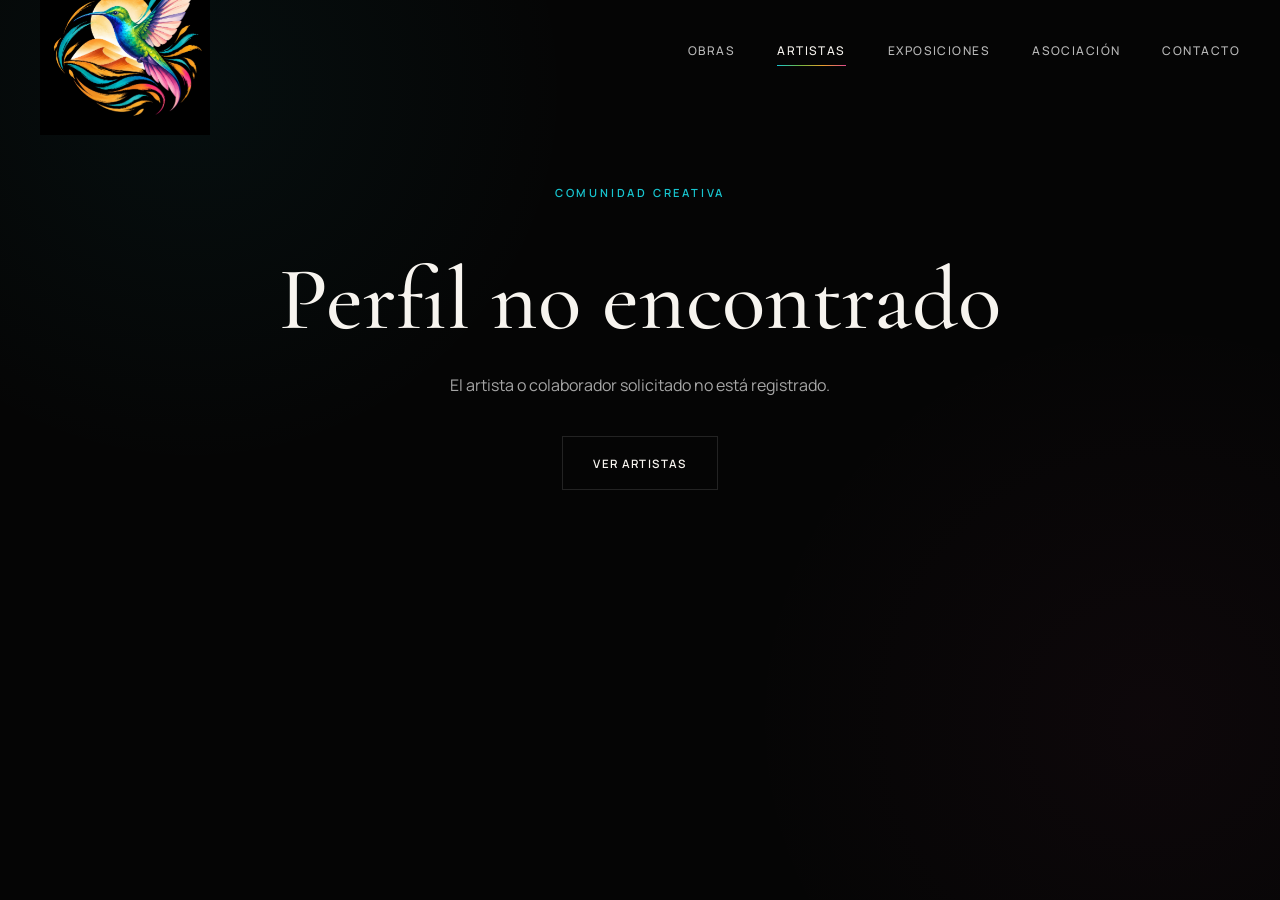
==== artista.html @ e63932a9 "Paso 5 y 6" ====
<!DOCTYPE html>
<html lang="es">

<head>

    <meta charset="UTF-8">

    <meta
        name="viewport"
        content="width=device-width, initial-scale=1.0"
    >

    <meta
        name="description"
        content="Perfil artístico de Colores en el viento."
    >

    <title>Artista | Colores en el viento</title>

    <link
        rel="icon"
        type="image/png"
        href="assets/branding/favicon.png"
    >

    <link rel="preconnect" href="https://fonts.googleapis.com">

    <link
        rel="preconnect"
        href="https://fonts.gstatic.com"
        crossorigin
    >

    <link
        href="https://fonts.googleapis.com/css2?family=Cormorant+Garamond:wght@400;500;600;700&family=Manrope:wght@300;400;500;600;700&display=swap"
        rel="stylesheet"
    >

    <link rel="stylesheet" href="css/styles.css">
    <link rel="stylesheet" href="css/responsive.css">

</head>


<body>


<!-- =====================================================
     HEADER
====================================================== -->

<header class="header header--scrolled" id="header">

    <div class="header__container">

        <a href="index.html" class="header__brand">

            <img
                src="assets/branding/logo.png"
                alt="Colores en el viento"
                class="header__logo"
            >

        </a>


        <nav
            class="desktop-nav"
            aria-label="Navegación principal"
        >

            <a href="obras.html" class="desktop-nav__link">
                Obras
            </a>

            <a
                href="artistas.html"
                class="desktop-nav__link active"
            >
                Artistas
            </a>

            <a
                href="exposiciones.html"
                class="desktop-nav__link"
            >
                Exposiciones
            </a>

            <a
                href="asociacion.html"
                class="desktop-nav__link"
            >
                Asociación
            </a>

            <a
                href="contacto.html"
                class="desktop-nav__link"
            >
                Contacto
            </a>

        </nav>


        <button
            class="menu-button"
            id="menuButton"
            aria-label="Abrir menú"
            aria-expanded="false"
            aria-controls="mobileMenu"
        >

            <span></span>
            <span></span>
            <span></span>

        </button>

    </div>

</header>


<!-- =====================================================
     MENÚ MÓVIL
====================================================== -->

<div
    class="mobile-menu"
    id="mobileMenu"
    aria-hidden="true"
>

    <div class="mobile-menu__glow mobile-menu__glow--one"></div>
    <div class="mobile-menu__glow mobile-menu__glow--two"></div>


    <nav
        class="mobile-menu__nav"
        aria-label="Menú móvil"
    >

        <a href="index.html" class="mobile-menu__link">
            <span class="mobile-menu__number">01</span>
            <span>Inicio</span>
        </a>

        <a href="obras.html" class="mobile-menu__link">
            <span class="mobile-menu__number">02</span>
            <span>Obras</span>
        </a>

        <a href="artistas.html" class="mobile-menu__link">
            <span class="mobile-menu__number">03</span>
            <span>Artistas</span>
        </a>

        <a href="exposiciones.html" class="mobile-menu__link">
            <span class="mobile-menu__number">04</span>
            <span>Exposiciones</span>
        </a>

        <a href="asociacion.html" class="mobile-menu__link">
            <span class="mobile-menu__number">05</span>
            <span>La Asociación</span>
        </a>

        <a href="contacto.html" class="mobile-menu__link">
            <span class="mobile-menu__number">06</span>
            <span>Contacto</span>
        </a>

    </nav>


    <div class="mobile-menu__footer">
        <p>Asociación Cultural</p>
        <span>Arte · Cultura · Comunidad</span>
    </div>

</div>


<!-- =====================================================
     CARGANDO
====================================================== -->

<div
    class="artist-profile-loading"
    id="artistLoading"
>

    <img
        src="assets/branding/emblema.png"
        alt=""
    >

    <span>Cargando perfil...</span>

</div>


<!-- =====================================================
     ERROR
====================================================== -->

<section
    class="artist-profile-error"
    id="artistError"
    hidden
>

    <span class="eyebrow">
        Comunidad creativa
    </span>

    <h1>Perfil no encontrado</h1>

    <p>
        El artista o colaborador solicitado
        no está registrado.
    </p>

    <a href="artistas.html" class="button">
        Ver artistas
    </a>

</section>


<!-- =====================================================
     PERFIL
====================================================== -->

<main
    class="artist-profile"
    id="artistProfile"
    hidden
>


    <!-- PRESENTACIÓN -->

    <section class="artist-profile-hero">

        <img
            src="assets/decoracion/pincelada-06.png"
            alt=""
            class="artist-profile-hero__brush"
            aria-hidden="true"
        >


        <div class="container artist-profile-hero__container">


            <!-- Fotografía -->

            <div class="artist-profile-photo">

                <div class="artist-profile-photo__frame">

                    <img
                        src=""
                        alt=""
                        id="artistPhoto"
                    >

                    <div
                        class="artist-profile-photo__fallback"
                        id="artistPhotoFallback"
                        hidden
                    >
                        <span id="artistInitials">
                            CE
                        </span>
                    </div>

                </div>


                <span id="artistCode">
                    —
                </span>

            </div>


            <!-- Datos -->

            <div class="artist-profile-intro">

                <a
                    href="artistas.html"
                    class="artist-profile-back"
                >
                    ← Artistas
                </a>


                <span
                    class="eyebrow"
                    id="artistType"
                >
                    Artista
                </span>


                <h1 id="artistName">
                    —
                </h1>


                <p
                    class="artist-profile-intro__bio"
                    id="artistBio"
                >
                    —
                </p>


                <div
                    class="artist-profile-social"
                    id="artistSocial"
                ></div>

            </div>

        </div>

    </section>


    <!-- OBRAS DEL ARTISTA -->

    <section class="artist-works">

        <div class="container">

            <div class="artist-works__heading">

                <div>

                    <span class="eyebrow">
                        Archivo artístico
                    </span>

                    <h2>
                        Obras
                        <em>registradas</em>
                    </h2>

                </div>


                <div class="artist-works__count">

                    <strong id="artistWorksCount">
                        0
                    </strong>

                    <span id="artistWorksLabel">
                        obras
                    </span>

                </div>

            </div>


            <div
                class="artist-works__grid"
                id="artistWorksGrid"
            ></div>


            <div
                class="artist-works__empty"
                id="artistWorksEmpty"
                hidden
            >

                <p>
                    Todavía no hay obras registradas
                    para este perfil.
                </p>

            </div>

        </div>

    </section>


    <!-- REGRESAR -->

    <section class="artist-profile-footer">

        <div class="container">

            <a
                href="artistas.html"
                class="artist-profile-footer__link"
            >

                <span>
                    Explorar
                </span>

                <strong>
                    Todos los artistas
                </strong>

                <span>
                    →
                </span>

            </a>

        </div>

    </section>


</main>


<script src="js/main.js"></script>
<script src="js/artista.js"></script>

</body>
</html>
---- css/styles.css ----
/* =========================================================
   COLORES EN EL VIENTO
   ESTILOS GLOBALES
========================================================= */


/* =========================================================
   1. VARIABLES
========================================================= */

:root {

    /* Fondos */

    --color-black: #050505;
    --color-black-soft: #0a0a0a;
    --color-charcoal: #111111;
    --color-charcoal-light: #191919;


    /* Textos */

    --color-white: #f7f4ef;
    --color-cream: #e9e3d9;
    --color-gray: #a6a6a6;
    --color-gray-dark: #6d6d6d;


    /* Colores inspirados en el colibrí */

    --color-cyan: #18c5cf;
    --color-blue: #167ac6;
    --color-green: #73b744;
    --color-gold: #e9a02d;
    --color-orange: #ee7135;
    --color-pink: #df4b8d;


    /* Bordes */

    --color-border: rgba(255, 255, 255, 0.12);


    /* Tipografías */

    --font-display:
        "Cormorant Garamond",
        Georgia,
        serif;

    --font-body:
        "Manrope",
        Arial,
        sans-serif;


    /* Tamaños */

    --header-height: 100px;
    --container-width: 1400px;


    /* Transiciones */

    --transition-fast: 0.25s ease;
    --transition-normal: 0.45s cubic-bezier(.2,.7,.2,1);
}


/* =========================================================
   2. RESET
========================================================= */

*,
*::before,
*::after {
    margin: 0;
    padding: 0;
    box-sizing: border-box;
}


html {
    scroll-behavior: smooth;
}


body {
    min-height: 100vh;

    background:
        radial-gradient(
            circle at 15% 10%,
            rgba(24, 197, 207, 0.05),
            transparent 28%
        ),
        radial-gradient(
            circle at 90% 80%,
            rgba(223, 75, 141, 0.04),
            transparent 30%
        ),
        var(--color-black);

    color: var(--color-white);

    font-family: var(--font-body);
    font-weight: 400;

    overflow-x: hidden;

    -webkit-font-smoothing: antialiased;
}


body.menu-open {
    overflow: hidden;
}


img {
    display: block;
    max-width: 100%;
}


a {
    color: inherit;
    text-decoration: none;
}


button,
input,
textarea,
select {
    font: inherit;
}


button {
    border: 0;
    color: inherit;
    background: none;
    cursor: pointer;
}


/* Selección de texto */

::selection {
    background: var(--color-cyan);
    color: var(--color-black);
}


/* =========================================================
   3. CONTENEDOR GLOBAL
========================================================= */

.container {
    width: min(
        calc(100% - 80px),
        var(--container-width)
    );

    margin-inline: auto;
}


/* =========================================================
   4. HEADER
========================================================= */

.header {
    position: fixed;

    top: 0;
    left: 0;

    width: 100%;

    z-index: 1000;

    transition:
        background var(--transition-normal),
        border-color var(--transition-normal),
        backdrop-filter var(--transition-normal);
}


.header::after {
    content: "";

    position: absolute;

    left: 50%;
    bottom: 0;

    width: calc(100% - 80px);
    max-width: var(--container-width);

    height: 1px;

    transform: translateX(-50%);

    background: transparent;

    transition: background var(--transition-normal);
}


/* Header cuando hacemos scroll */

.header.header--scrolled {
    background: rgba(5, 5, 5, 0.82);

    backdrop-filter: blur(18px);
    -webkit-backdrop-filter: blur(18px);
}


.header.header--scrolled::after {
    background: var(--color-border);
}


.header__container {
    width: min(
        calc(100% - 80px),
        var(--container-width)
    );

    height: var(--header-height);

    margin-inline: auto;

    display: flex;
    align-items: center;
    justify-content: space-between;
}


/* =========================================================
   5. LOGO
========================================================= */

.header__brand {
    position: relative;

    display: flex;
    align-items: center;

    z-index: 3;
}


.header__logo {
    width: 170px;
    height: auto;

    object-fit: contain;

    transition:
        opacity var(--transition-fast),
        transform var(--transition-fast);
}


.header__brand:hover .header__logo {
    opacity: 0.8;
    transform: translateY(-2px);
}


/* =========================================================
   6. NAVEGACIÓN DE ESCRITORIO
========================================================= */

.desktop-nav {
    display: flex;
    align-items: center;

    gap: 42px;
}


.desktop-nav__link {
    position: relative;

    padding: 10px 0;

    color: rgba(255, 255, 255, 0.72);

    font-size: 0.75rem;
    font-weight: 500;

    letter-spacing: 0.12em;
    text-transform: uppercase;

    transition: color var(--transition-fast);
}


.desktop-nav__link::after {
    content: "";

    position: absolute;

    left: 0;
    bottom: 3px;

    width: 0;
    height: 1px;

    background:
        linear-gradient(
            90deg,
            var(--color-cyan),
            var(--color-green),
            var(--color-gold),
            var(--color-pink)
        );

    transition: width var(--transition-normal);
}


.desktop-nav__link:hover {
    color: var(--color-white);
}


.desktop-nav__link:hover::after {
    width: 100%;
}


/* Página activa */

.desktop-nav__link.active {
    color: var(--color-white);
}


.desktop-nav__link.active::after {
    width: 100%;
}


/* =========================================================
   7. BOTÓN HAMBURGUESA
========================================================= */

.menu-button {
    position: relative;

    width: 48px;
    height: 48px;

    display: none;

    align-items: center;
    justify-content: center;

    flex-direction: column;

    gap: 6px;

    z-index: 1100;
}


.menu-button span {
    display: block;

    width: 26px;
    height: 1px;

    background: var(--color-white);

    transform-origin: center;

    transition:
        transform var(--transition-normal),
        opacity var(--transition-fast),
        width var(--transition-normal);
}


/* Animación X */

.menu-button.active span:nth-child(1) {
    transform:
        translateY(7px)
        rotate(45deg);
}


.menu-button.active span:nth-child(2) {
    opacity: 0;
    width: 0;
}


.menu-button.active span:nth-child(3) {
    transform:
        translateY(-7px)
        rotate(-45deg);
}


/* =========================================================
   8. MENÚ MÓVIL
========================================================= */

.mobile-menu {
    position: fixed;

    inset: 0;

    z-index: 1050;

    display: flex;
    flex-direction: column;

    padding:
        var(--header-height)
        40px
        35px;

    background:
        linear-gradient(
            145deg,
            #050505 0%,
            #080808 50%,
            #050505 100%
        );

    opacity: 0;
    visibility: hidden;

    pointer-events: none;

    transform: translateY(-15px);

    transition:
        opacity var(--transition-normal),
        visibility var(--transition-normal),
        transform var(--transition-normal);
}


.mobile-menu.active {
    opacity: 1;
    visibility: visible;

    pointer-events: auto;

    transform: translateY(0);
}


/* Brillos decorativos */

.mobile-menu__glow {
    position: absolute;

    border-radius: 50%;

    filter: blur(100px);

    pointer-events: none;
}


.mobile-menu__glow--one {
    width: 300px;
    height: 300px;

    top: -120px;
    right: -100px;

    background: rgba(24, 197, 207, 0.12);
}


.mobile-menu__glow--two {
    width: 260px;
    height: 260px;

    bottom: -100px;
    left: -80px;

    background: rgba(223, 75, 141, 0.1);
}


/* Logo menú */

.mobile-menu__header {
    display: none;
}


.mobile-menu__brand img {
    width: 145px;
}


/* Links */

.mobile-menu__nav {
    position: relative;

    width: 100%;
    max-width: 800px;

    margin: auto;

    display: flex;
    flex-direction: column;
}


.mobile-menu__link {
    display: grid;

    grid-template-columns: 55px 1fr;

    align-items: center;

    padding: 18px 0;

    border-bottom: 1px solid var(--color-border);

    color: var(--color-white);

    font-family: var(--font-display);

    font-size: clamp(2rem, 5vw, 4.2rem);
    font-weight: 500;

    line-height: 1;

    transition:
        color var(--transition-fast),
        padding-left var(--transition-normal);
}


.mobile-menu__link:first-child {
    border-top: 1px solid var(--color-border);
}


.mobile-menu__link:hover {
    color: var(--color-cyan);

    padding-left: 12px;
}


.mobile-menu__number {
    align-self: start;

    padding-top: 5px;

    color: var(--color-gray-dark);

    font-family: var(--font-body);

    font-size: 0.65rem;
    font-weight: 500;

    letter-spacing: 0.1em;
}


/* Footer menú */

.mobile-menu__footer {
    position: relative;

    display: flex;
    justify-content: space-between;
    align-items: center;

    padding-top: 25px;

    border-top: 1px solid var(--color-border);

    color: var(--color-gray);

    font-size: 0.7rem;

    letter-spacing: 0.08em;
    text-transform: uppercase;
}


/* =========================================================
   9. TIPOGRAFÍA GLOBAL
========================================================= */

.display-title {
    font-family: var(--font-display);

    font-size:
        clamp(
            4.5rem,
            10vw,
            10rem
        );

    font-weight: 500;

    line-height: 0.78;

    letter-spacing: -0.045em;
}


.eyebrow {
    display: inline-block;

    margin-bottom: 25px;

    color: var(--color-cyan);

    font-size: 0.7rem;
    font-weight: 600;

    letter-spacing: 0.25em;
    text-transform: uppercase;
}


/* =========================================================
   10. BOTONES GLOBALES
========================================================= */

.button {
    position: relative;

    display: inline-flex;

    align-items: center;
    justify-content: center;

    gap: 20px;

    min-height: 54px;

    padding: 0 30px;

    border: 1px solid var(--color-border);

    font-size: 0.72rem;
    font-weight: 600;

    letter-spacing: 0.12em;
    text-transform: uppercase;

    overflow: hidden;

    transition:
        color var(--transition-normal),
        border-color var(--transition-normal),
        transform var(--transition-fast);
}


.button::before {
    content: "";

    position: absolute;

    inset: 0;

    background:
        linear-gradient(
            90deg,
            var(--color-cyan),
            var(--color-blue),
            var(--color-green)
        );

    transform: translateX(-102%);

    transition: transform var(--transition-normal);

    z-index: -1;
}


.button:hover {
    color: #050505;

    border-color: transparent;

    transform: translateY(-2px);
}


.button:hover::before {
    transform: translateX(0);
}


/* =========================================================
   11. SECCIÓN TEMPORAL

   La reemplazaremos en el paso 2.
========================================================= */

.test-section {
    position: relative;

    min-height: 100svh;

    display: flex;
    align-items: center;

    padding-top: var(--header-height);

    overflow: hidden;
}


.test-section::after {
    content: "";

    position: absolute;

    width: 550px;
    height: 550px;

    right: -180px;
    bottom: -220px;

    border-radius: 50%;

    background:
        radial-gradient(
            circle,
            rgba(24, 197, 207, 0.08),
            transparent 65%
        );

    pointer-events: none;
}


.test-section__text {
    max-width: 450px;

    margin:
        35px 0
        45px;

    color: var(--color-gray);

    font-family: var(--font-display);

    font-size: 1.5rem;
    font-style: italic;

    line-height: 1.5;
}

/* =========================================================
   12. HOME / HERO
========================================================= */

.home-hero {
    position: relative;

    min-height: 100svh;

    display: flex;
    align-items: center;

    padding-top: var(--header-height);

    background:
        radial-gradient(
            circle at 50% 45%,
            rgba(24, 197, 207, 0.06),
            transparent 28%
        ),
        #050505;

    overflow: hidden;
}


/* Contenedor */

.home-hero__container {
    position: relative;

    min-height:
        calc(
            100svh - var(--header-height)
        );

    display: grid;

    grid-template-columns:
        0.8fr
        2.4fr
        0.8fr;

    align-items: center;

    z-index: 2;
}


/* =========================================================
   INTRO IZQUIERDA
========================================================= */

.home-hero__intro {
    align-self: end;

    max-width: 240px;

    padding-bottom: 100px;
}


.home-hero__intro p {
    color: var(--color-gray);

    font-family: var(--font-display);

    font-size: 1.15rem;
    font-style: italic;

    line-height: 1.5;
}


/* =========================================================
   IDENTIDAD CENTRAL
========================================================= */

.home-hero__identity {
    position: relative;

    display: flex;
    flex-direction: column;
    align-items: center;

    text-align: center;
}


/* Emblema */

.home-hero__emblem-wrapper {
    position: relative;

    width: clamp(
        250px,
        30vw,
        440px
    );

    margin-bottom: 10px;
}


.home-hero__emblem {
    position: relative;

    width: 100%;

    z-index: 2;

    object-fit: contain;

    filter:
        drop-shadow(
            0 25px 60px
            rgba(0, 0, 0, 0.5)
        );

    animation:
        emblemFloat
        6s
        ease-in-out
        infinite;
}


/* Luz detrás del emblema */

.home-hero__emblem-light {
    position: absolute;

    width: 70%;
    height: 70%;

    top: 50%;
    left: 50%;

    transform:
        translate(-50%, -50%);

    border-radius: 50%;

    background:
        radial-gradient(
            circle,
            rgba(24, 197, 207, 0.14),
            rgba(115, 183, 68, 0.05) 40%,
            transparent 70%
        );

    filter: blur(30px);

    z-index: 1;
}


/* Título */

.home-hero__title {
    position: relative;

    display: flex;
    flex-direction: column;

    margin-top: -15px;

    color: var(--color-white);

    font-family: var(--font-display);

    font-size:
        clamp(
            4rem,
            8.2vw,
            8.5rem
        );

    font-weight: 500;

    line-height: 0.73;

    letter-spacing: -0.055em;

    z-index: 3;
}


.home-hero__title span:last-child {
    color: var(--color-cream);

    font-style: italic;
}


.home-hero__subtitle {
    margin-top: 35px;

    color: rgba(255, 255, 255, 0.55);

    font-size: 0.65rem;
    font-weight: 500;

    letter-spacing: 0.3em;
    text-transform: uppercase;
}


/* =========================================================
   INFORMACIÓN DERECHA
========================================================= */

.home-hero__side-text {
    align-self: end;

    padding-bottom: 100px;

    display: flex;
    flex-direction: column;

    align-items: flex-end;

    gap: 7px;

    color: var(--color-gray-dark);

    font-size: 0.6rem;
    font-weight: 600;

    letter-spacing: 0.2em;
}


/* =========================================================
   PINCELADAS DECORATIVAS
========================================================= */

.home-hero__brush {
    position: absolute;

    pointer-events: none;

    user-select: none;

    opacity: 0.28;

    z-index: 1;
}


.home-hero__brush--one {
    width: 450px;

    top: 14%;
    left: -180px;

    transform: rotate(-12deg);
}


.home-hero__brush--two {
    width: 480px;

    right: -200px;
    bottom: 8%;

    transform: rotate(18deg);
}


/* =========================================================
   BRILLOS
========================================================= */

.home-hero__glow {
    position: absolute;

    border-radius: 50%;

    filter: blur(120px);

    pointer-events: none;
}


.home-hero__glow--cyan {
    width: 350px;
    height: 350px;

    top: 10%;
    left: -150px;

    background:
        rgba(24, 197, 207, 0.08);
}


.home-hero__glow--pink {
    width: 350px;
    height: 350px;

    right: -170px;
    bottom: 0;

    background:
        rgba(223, 75, 141, 0.07);
}


/* =========================================================
   INDICADOR SCROLL
========================================================= */

.scroll-indicator {
    position: absolute;

    left: 50%;
    bottom: 25px;

    transform: translateX(-50%);

    display: flex;
    flex-direction: column;
    align-items: center;

    gap: 8px;

    z-index: 4;

    color: rgba(255, 255, 255, 0.45);
}


.scroll-indicator__text {
    font-size: 0.55rem;

    letter-spacing: 0.22em;
    text-transform: uppercase;
}


.scroll-indicator__line {
    width: 1px;
    height: 32px;

    background:
        linear-gradient(
            to bottom,
            var(--color-cyan),
            transparent
        );
}


.scroll-indicator__arrow {
    font-size: 0.85rem;

    animation:
        scrollArrow
        2s
        ease-in-out
        infinite;
}


/* =========================================================
   13. ENCABEZADOS DE SECCIÓN
========================================================= */

.section-heading {
    display: grid;

    grid-template-columns:
        1.3fr
        0.7fr;

    gap: 80px;

    align-items: end;

    margin-bottom: 80px;
}


.section-title {
    font-family: var(--font-display);

    font-size:
        clamp(
            4rem,
            7vw,
            7.5rem
        );

    font-weight: 500;

    line-height: 0.85;

    letter-spacing: -0.045em;
}


.section-title em {
    font-weight: 400;

    color: var(--color-gray);

    font-style: italic;
}


.section-heading__description {
    max-width: 430px;

    justify-self: end;
}


.section-heading__description p {
    margin-bottom: 25px;

    color: var(--color-gray);

    font-size: 0.88rem;

    line-height: 1.8;
}


/* =========================================================
   LINK DE TEXTO
========================================================= */

.text-link {
    position: relative;

    display: inline-flex;

    align-items: center;

    gap: 12px;

    padding-bottom: 5px;

    color: var(--color-white);

    font-size: 0.68rem;
    font-weight: 600;

    letter-spacing: 0.12em;
    text-transform: uppercase;
}


.text-link::after {
    content: "";

    position: absolute;

    left: 0;
    bottom: 0;

    width: 100%;
    height: 1px;

    background: var(--color-white);

    transform-origin: right;

    transition:
        transform var(--transition-normal);
}


.text-link:hover::after {
    transform: scaleX(0);
}


/* =========================================================
   14. OBRAS DESTACADAS
========================================================= */

.featured-works {
    position: relative;

    padding:
        150px 0
        140px;

    background:
        var(--color-black-soft);
}


.featured-works::before {
    content: "";

    position: absolute;

    top: 0;
    left: 50%;

    width: min(
        calc(100% - 80px),
        var(--container-width)
    );

    height: 1px;

    transform: translateX(-50%);

    background: var(--color-border);
}


/* =========================================================
   GRID
========================================================= */

.featured-grid {
    display: grid;

    grid-template-columns:
        1.25fr
        0.75fr;

    gap:
        100px
        45px;

    align-items: start;
}


.featured-card:nth-child(3) {
    grid-column: 2;

    margin-top: -100px;
}


/* =========================================================
   IMAGEN OBRA
========================================================= */

.featured-card__image {
    position: relative;

    display: block;

    width: 100%;

    background: var(--color-charcoal);

    overflow: hidden;
}


.featured-card__image::after {
    content: "";

    position: absolute;

    inset: 0;

    background:
        linear-gradient(
            to top,
            rgba(0, 0, 0, 0.45),
            transparent 35%
        );

    opacity: 0;

    transition:
        opacity var(--transition-normal);
}


.featured-card__image img {
    width: 100%;
    height: 500px;

    object-fit: cover;

    transition:
        transform
        0.9s
        cubic-bezier(.2,.7,.2,1);
}


.featured-card--large
.featured-card__image img {
    height: 700px;
}


.featured-card:hover
.featured-card__image img {
    transform: scale(1.035);
}


.featured-card:hover
.featured-card__image::after {
    opacity: 1;
}


/* Número */

.featured-card__number {
    position: absolute;

    top: 18px;
    left: 18px;

    z-index: 3;

    display: flex;

    align-items: center;
    justify-content: center;

    width: 34px;
    height: 34px;

    border:
        1px solid
        rgba(255,255,255,.35);

    background:
        rgba(0,0,0,.25);

    backdrop-filter: blur(10px);

    border-radius: 50%;

    color: white;

    font-size: 0.58rem;

    letter-spacing: 0.08em;
}


/* Ver obra */

.featured-card__view {
    position: absolute;

    right: 20px;
    bottom: 20px;

    z-index: 3;

    padding:
        11px
        15px;

    background: var(--color-white);

    color: var(--color-black);

    font-size: 0.58rem;
    font-weight: 700;

    letter-spacing: 0.1em;
    text-transform: uppercase;

    opacity: 0;

    transform:
        translateY(10px);

    transition:
        opacity var(--transition-normal),
        transform var(--transition-normal);
}


.featured-card:hover
.featured-card__view {
    opacity: 1;

    transform:
        translateY(0);
}


/* =========================================================
   INFORMACIÓN OBRA
========================================================= */

.featured-card__info {
    display: flex;

    justify-content: space-between;

    gap: 25px;

    padding-top: 20px;
}


.featured-card__info h3 {
    margin-bottom: 5px;

    font-family: var(--font-display);

    font-size: 1.65rem;

    font-weight: 500;
}


.featured-card__info p {
    color: var(--color-gray);

    font-size: 0.72rem;
}


.featured-card__info > span {
    padding-top: 8px;

    color: var(--color-gray-dark);

    font-size: 0.58rem;

    letter-spacing: 0.08em;

    text-align: right;

    text-transform: uppercase;
}


/* =========================================================
   FOOTER DE OBRAS DESTACADAS
========================================================= */

.featured-works__footer {
    margin-top: 100px;

    display: flex;

    justify-content: center;
}


/* =========================================================
   15. ANIMACIONES HOME
========================================================= */

@keyframes emblemFloat {

    0%,
    100% {
        transform: translateY(0);
    }

    50% {
        transform: translateY(-10px);
    }

}


@keyframes scrollArrow {

    0%,
    100% {
        transform: translateY(0);
        opacity: 0.4;
    }

    50% {
        transform: translateY(6px);
        opacity: 1;
    }

}

/* =========================================================
   16. CATÁLOGO DE OBRAS
========================================================= */

.catalog-page {
    min-height: 100vh;

    background: var(--color-black-soft);
}


/* =========================================================
   HERO CATÁLOGO
========================================================= */

.catalog-hero {
    position: relative;

    padding:
        calc(var(--header-height) + 100px)
        0
        100px;

    overflow: hidden;

    background:
        radial-gradient(
            circle at 85% 30%,
            rgba(24, 197, 207, 0.07),
            transparent 25%
        ),
        var(--color-black);
}


.catalog-hero::after {
    content: "";

    position: absolute;

    left: 50%;
    bottom: 0;

    width: min(
        calc(100% - 80px),
        var(--container-width)
    );

    height: 1px;

    transform: translateX(-50%);

    background: var(--color-border);
}


.catalog-hero__content {
    position: relative;

    display: grid;

    grid-template-columns:
        1.5fr
        0.5fr;

    gap: 80px;

    align-items: end;

    z-index: 2;
}


.catalog-hero__title {
    display: flex;
    flex-direction: column;

    font-family: var(--font-display);

    font-size:
        clamp(
            5rem,
            10vw,
            10rem
        );

    font-weight: 500;

    line-height: 0.72;

    letter-spacing: -0.055em;
}


.catalog-hero__title em {
    color: var(--color-gray);

    font-weight: 400;
}


.catalog-hero__description {
    max-width: 350px;

    padding-bottom: 10px;

    color: var(--color-gray);

    font-family: var(--font-display);

    font-size: 1.2rem;
    font-style: italic;

    line-height: 1.6;
}


/* Pincelada */

.catalog-hero__brush {
    position: absolute;

    width: 650px;

    top: 80px;
    right: -220px;

    opacity: 0.14;

    transform: rotate(-8deg);

    pointer-events: none;
}


/* =========================================================
   CONTENIDO
========================================================= */

.catalog-content {
    padding:
        70px 0
        150px;
}


/* =========================================================
   BUSCADOR
========================================================= */

.catalog-search {
    display: flex;

    align-items: center;

    gap: 18px;

    padding:
        0
        0
        22px;

    border-bottom:
        1px solid
        rgba(255,255,255,.22);
}


.catalog-search__icon {
    color: var(--color-cyan);

    font-size: 1.5rem;
}


.catalog-search input {
    width: 100%;

    border: none;
    outline: none;

    background: transparent;

    color: var(--color-white);

    font-family: var(--font-display);

    font-size:
        clamp(
            1.6rem,
            3vw,
            2.6rem
        );
}


.catalog-search input::placeholder {
    color:
        rgba(
            255,
            255,
            255,
            0.25
        );
}


/* =========================================================
   FILTROS
========================================================= */

.catalog-filters {
    display: grid;

    grid-template-columns:
        repeat(4, 1fr)
        auto;

    gap: 20px;

    align-items: end;

    padding:
        35px 0;
}


.filter-group {
    display: flex;

    flex-direction: column;

    gap: 10px;
}


.filter-group label {
    color: var(--color-gray-dark);

    font-size: 0.58rem;

    font-weight: 600;

    letter-spacing: 0.16em;

    text-transform: uppercase;
}


.filter-group select {
    width: 100%;

    min-height: 48px;

    padding:
        0
        15px;

    border:
        1px solid
        var(--color-border);

    outline: none;

    background:
        var(--color-charcoal);

    color: var(--color-white);

    cursor: pointer;

    transition:
        border-color
        var(--transition-fast);
}


.filter-group select:hover,
.filter-group select:focus {
    border-color:
        rgba(
            24,
            197,
            207,
            0.6
        );
}


.filter-reset {
    min-height: 48px;

    padding:
        0
        20px;

    border:
        1px solid
        var(--color-border);

    color: var(--color-gray);

    font-size: 0.62rem;

    letter-spacing: 0.08em;

    text-transform: uppercase;

    transition:
        color var(--transition-fast),
        border-color var(--transition-fast);
}


.filter-reset:hover {
    color: var(--color-white);

    border-color:
        rgba(
            255,
            255,
            255,
            0.4
        );
}


/* =========================================================
   TOOLBAR
========================================================= */

.catalog-toolbar {
    display: flex;

    justify-content: space-between;

    align-items: center;

    padding:
        25px 0
        45px;

    border-top:
        1px solid
        var(--color-border);
}


.catalog-toolbar p {
    color: var(--color-gray);

    font-size: 0.72rem;

    letter-spacing: 0.08em;

    text-transform: uppercase;
}


#resultCount {
    color: var(--color-white);

    margin-right: 4px;
}


.catalog-toolbar__label {
    color: var(--color-gray-dark);

    font-size: 0.58rem;

    letter-spacing: 0.14em;

    text-transform: uppercase;
}


/* =========================================================
   GRID DE OBRAS
========================================================= */

.catalog-grid {
    display: grid;

    grid-template-columns:
        repeat(3, minmax(0, 1fr));

    column-gap: 28px;

    row-gap: 80px;
}


/* =========================================================
   TARJETA
========================================================= */

.catalog-card {
    min-width: 0;
}


.catalog-card__image {
    position: relative;

    display: block;

    aspect-ratio: 4 / 5;

    background:
        var(--color-charcoal);

    overflow: hidden;
}


.catalog-card__image::after {
    content: "";

    position: absolute;

    inset: 0;

    background:
        linear-gradient(
            to top,
            rgba(0,0,0,.5),
            transparent 45%
        );

    opacity: 0;

    transition:
        opacity
        var(--transition-normal);
}


.catalog-card__image img {
    width: 100%;
    height: 100%;

    object-fit: cover;

    transition:
        transform
        .8s
        cubic-bezier(.2,.7,.2,1);
}


.catalog-card:hover
.catalog-card__image img {
    transform:
        scale(1.035);
}


.catalog-card:hover
.catalog-card__image::after {
    opacity: 1;
}


/* Número */

.catalog-card__index {
    position: absolute;

    top: 16px;
    left: 16px;

    z-index: 3;

    display: flex;

    align-items: center;
    justify-content: center;

    width: 34px;
    height: 34px;

    border:
        1px solid
        rgba(255,255,255,.35);

    border-radius: 50%;

    background:
        rgba(0,0,0,.3);

    backdrop-filter:
        blur(8px);

    color: white;

    font-size: .58rem;
}


/* Ver obra */

.catalog-card__action {
    position: absolute;

    right: 16px;
    bottom: 16px;

    z-index: 3;

    padding:
        11px
        14px;

    background:
        var(--color-white);

    color:
        var(--color-black);

    font-size: .56rem;

    font-weight: 700;

    letter-spacing: .08em;

    text-transform: uppercase;

    opacity: 0;

    transform:
        translateY(10px);

    transition:
        opacity var(--transition-normal),
        transform var(--transition-normal);
}


.catalog-card:hover
.catalog-card__action {
    opacity: 1;

    transform: translateY(0);
}


/* =========================================================
   INFORMACIÓN
========================================================= */

.catalog-card__content {
    padding-top: 18px;
}


.catalog-card__heading {
    display: flex;

    justify-content: space-between;

    align-items: flex-start;

    gap: 20px;
}


.catalog-card__heading h2 {
    font-family:
        var(--font-display);

    font-size: 1.7rem;

    font-weight: 500;

    line-height: 1.1;
}


.catalog-card__heading > span {
    padding-top: 5px;

    color:
        var(--color-gray-dark);

    font-size: .6rem;
}


.catalog-card__artist {
    display: inline-block;

    margin-top: 8px;

    color:
        var(--color-gray);

    font-size: .7rem;

    transition:
        color
        var(--transition-fast);
}


.catalog-card__artist:hover {
    color:
        var(--color-cyan);
}


.catalog-card__meta {
    display: flex;

    justify-content: space-between;

    gap: 20px;

    margin-top: 15px;

    padding-top: 12px;

    border-top:
        1px solid
        var(--color-border);

    color:
        var(--color-gray-dark);

    font-size: .56rem;

    letter-spacing: .07em;

    text-transform: uppercase;
}


/* =========================================================
   CATÁLOGO VACÍO
========================================================= */

.catalog-empty {
    padding:
        120px
        20px;

    text-align: center;
}


.catalog-empty > span {
    display: block;

    margin-bottom: 20px;

    color:
        var(--color-cyan);
}


.catalog-empty h2 {
    margin-bottom: 15px;

    font-family:
        var(--font-display);

    font-size: 3rem;

    font-weight: 500;
}


.catalog-empty p {
    max-width: 450px;

    margin:
        0 auto
        35px;

    color:
        var(--color-gray);

    line-height: 1.7;
}


/* Error */

.catalog-error {
    grid-column:
        1 / -1;

    padding:
        100px 0;

    text-align: center;
}


.catalog-error h2 {
    font-family:
        var(--font-display);

    font-size: 2.5rem;

    font-weight: 500;
}


.catalog-error p {
    margin-top: 10px;

    color:
        var(--color-gray);
}

/* =========================================================
   17. FICHA INDIVIDUAL DE OBRA
========================================================= */

.artwork-page {
    min-height: 100vh;

    background: var(--color-black);
}


/* =========================================================
   CARGA
========================================================= */

.artwork-loading {
    position: fixed;

    inset: 0;

    z-index: 500;

    display: flex;

    flex-direction: column;

    align-items: center;
    justify-content: center;

    gap: 25px;

    background: var(--color-black);

    color: var(--color-gray);

    font-size: .65rem;

    letter-spacing: .16em;

    text-transform: uppercase;
}


.artwork-loading img {
    width: 85px;

    animation:
        artworkLoader
        2.5s
        ease-in-out
        infinite;
}


@keyframes artworkLoader {

    0%,
    100% {
        opacity: .4;
        transform: translateY(0);
    }

    50% {
        opacity: 1;
        transform: translateY(-8px);
    }

}


/* =========================================================
   ERROR
========================================================= */

.artwork-error {
    min-height: 100vh;

    padding: 180px 30px;

    text-align: center;

    background: var(--color-black);
}


.artwork-error h1 {
    margin: 20px 0;

    font-family: var(--font-display);

    font-size: clamp(3rem, 7vw, 7rem);

    font-weight: 500;
}


.artwork-error p {
    margin-bottom: 40px;

    color: var(--color-gray);
}


/* =========================================================
   ESTRUCTURA PRINCIPAL
========================================================= */

.artwork-page {
    display: grid;

    grid-template-columns:
        minmax(0, 1.15fr)
        minmax(420px, .85fr);
}


/* =========================================================
   IMAGEN
========================================================= */

.artwork-visual {
    position: relative;

    min-height: 100vh;

    padding:
        calc(var(--header-height) + 55px)
        7vw
        70px;

    display: flex;

    align-items: center;
    justify-content: center;

    overflow: hidden;

    background:
        radial-gradient(
            circle at 50% 45%,
            #202020 0%,
            #111 48%,
            #080808 100%
        );
}


.artwork-visual__back {
    position: absolute;

    top:
        calc(var(--header-height) + 25px);

    left: 35px;

    z-index: 5;
}


.artwork-visual__back a {
    color: rgba(255,255,255,.6);

    font-size: .63rem;

    letter-spacing: .1em;

    text-transform: uppercase;

    transition: color .25s ease;
}


.artwork-visual__back a:hover {
    color: white;
}


/* Marco */

.artwork-visual__frame {
    position: relative;

    z-index: 2;

    display: flex;

    align-items: center;
    justify-content: center;

    width: 100%;

    max-width: 680px;

    max-height: 75vh;
}


.artwork-visual__frame::before {
    content: "";

    position: absolute;

    inset: 12%;

    background: rgba(0,0,0,.75);

    filter: blur(60px);

    transform: translateY(30px);

    z-index: -1;
}


.artwork-visual__image {
    display: block;

    max-width: 100%;
    max-height: 75vh;

    width: auto;
    height: auto;

    object-fit: contain;

    box-shadow:
        0 40px 90px
        rgba(0,0,0,.45);

    animation:
        artworkAppear
        1s
        cubic-bezier(.2,.7,.2,1)
        both;
}


@keyframes artworkAppear {

    from {
        opacity: 0;
        transform: translateY(20px) scale(.985);
    }

    to {
        opacity: 1;
        transform: translateY(0) scale(1);
    }

}


/* Código */

.artwork-visual__id {
    position: absolute;

    left: 35px;
    bottom: 30px;

    color: rgba(255,255,255,.35);

    font-size: .55rem;

    letter-spacing: .18em;
}


/* Pincelada */

.artwork-visual__brush {
    position: absolute;

    width: 500px;

    left: -280px;
    bottom: -100px;

    opacity: .09;

    transform: rotate(12deg);

    pointer-events: none;
}


/* =========================================================
   PANEL INFORMACIÓN
========================================================= */

.artwork-info {
    min-height: 100vh;

    padding:
        calc(var(--header-height) + 75px)
        clamp(35px, 5vw, 80px)
        80px;

    background: #0c0c0c;

    border-left:
        1px solid
        rgba(255,255,255,.08);
}


.artwork-info__inner {
    max-width: 580px;

    margin: 0 auto;
}


/* =========================================================
   TÍTULO
========================================================= */

.artwork-heading {
    padding-bottom: 65px;
}


.artwork-heading h1 {
    margin:
        20px
        0
        15px;

    font-family:
        var(--font-display);

    font-size:
        clamp(
            3.5rem,
            6vw,
            6.5rem
        );

    font-weight: 500;

    line-height: .88;

    letter-spacing: -.045em;
}


.artwork-heading__artist {
    display: inline-block;

    color: var(--color-cyan);

    font-size: .72rem;

    letter-spacing: .08em;

    text-transform: uppercase;

    transition: opacity .25s ease;
}


.artwork-heading__artist:hover {
    opacity: .65;
}


/* =========================================================
   SECCIONES
========================================================= */

.artwork-description,
.artwork-technical,
.artwork-exhibitions {
    display: grid;

    grid-template-columns:
        45px
        1fr;

    gap: 20px;

    padding:
        40px
        0;

    border-top:
        1px solid
        rgba(255,255,255,.1);
}


.artwork-section-number {
    color:
        rgba(255,255,255,.3);

    font-size: .55rem;

    letter-spacing: .1em;
}


.artwork-small-title {
    display: block;

    margin-bottom: 25px;

    color:
        rgba(255,255,255,.42);

    font-size: .57rem;

    font-weight: 600;

    letter-spacing: .16em;

    text-transform: uppercase;
}


/* =========================================================
   DESCRIPCIÓN
========================================================= */

.artwork-description p {
    color: #d0d0d0;

    font-family:
        var(--font-display);

    font-size: 1.25rem;

    line-height: 1.65;
}


/* =========================================================
   DATOS TÉCNICOS
========================================================= */

.artwork-data > div {
    display: grid;

    grid-template-columns:
        130px
        1fr;

    gap: 20px;

    padding:
        13px
        0;

    border-bottom:
        1px solid
        rgba(255,255,255,.06);
}


.artwork-data dt {
    color:
        rgba(255,255,255,.35);

    font-size: .6rem;

    text-transform: uppercase;

    letter-spacing: .08em;
}


.artwork-data dd {
    color: #e5e5e5;

    font-size: .72rem;
}


/* =========================================================
   EXPOSICIONES
========================================================= */

.artwork-exhibition {
    display: flex;

    align-items: center;
    justify-content: space-between;

    gap: 30px;

    padding:
        20px
        0;

    border-bottom:
        1px solid
        rgba(255,255,255,.08);

    transition:
        padding
        .3s
        ease;
}


.artwork-exhibition:hover {
    padding-left: 8px;
}


.artwork-exhibition div {
    display: flex;

    flex-direction: column;

    gap: 6px;
}


.artwork-exhibition div > span {
    color: var(--color-cyan);

    font-size: .55rem;

    letter-spacing: .12em;
}


.artwork-exhibition strong {
    color: white;

    font-family:
        var(--font-display);

    font-size: 1.25rem;

    font-weight: 500;
}


.artwork-exhibition small {
    color:
        rgba(255,255,255,.4);

    font-size: .58rem;
}


.artwork-exhibition__arrow {
    color:
        rgba(255,255,255,.5);

    font-size: 1rem;
}


.artwork-no-exhibition {
    color: var(--color-gray);

    font-size: .75rem;

    line-height: 1.6;
}


/* =========================================================
   NAVEGACIÓN OBRAS
========================================================= */

.artwork-navigation {
    grid-column: 1 / -1;

    display: grid;

    grid-template-columns:
        1fr
        100px
        1fr;

    min-height: 220px;

    border-top:
        1px solid
        rgba(255,255,255,.1);

    background: #070707;
}


.artwork-navigation__item {
    display: flex;

    flex-direction: column;

    justify-content: center;

    gap: 15px;

    padding: 45px 7vw;

    transition:
        background
        .3s
        ease;
}


.artwork-navigation__item:hover {
    background: #101010;
}


.artwork-navigation__item > span {
    color:
        rgba(255,255,255,.35);

    font-size: .58rem;

    letter-spacing: .12em;

    text-transform: uppercase;
}


.artwork-navigation__item strong {
    color: white;

    font-family:
        var(--font-display);

    font-size:
        clamp(
            1.7rem,
            3vw,
            3rem
        );

    font-weight: 500;
}


.artwork-navigation__item--next {
    text-align: right;

    align-items: flex-end;
}


/* Botón central */

.artwork-navigation__center {
    display: grid;

    grid-template-columns:
        repeat(2, 6px);

    grid-template-rows:
        repeat(2, 6px);

    gap: 5px;

    place-content: center;

    border-left:
        1px solid
        rgba(255,255,255,.08);

    border-right:
        1px solid
        rgba(255,255,255,.08);
}


.artwork-navigation__center span {
    width: 6px;
    height: 6px;

    background:
        rgba(255,255,255,.45);

    transition:
        background
        .2s
        ease;
}


.artwork-navigation__center:hover span {
    background:
        var(--color-cyan);
}

/* =========================================================
   CORRECCIÓN ELEMENTOS OCULTOS
========================================================= */

[hidden] {
    display: none !important;
}

/* =========================================================
   18. ARTISTAS Y COLABORADORES
========================================================= */

.artists-page,
.artist-profile {
    background: var(--color-black);
}


/* =========================================================
   HERO DIRECTORIO
========================================================= */

.artists-hero {
    position: relative;

    padding:
        calc(var(--header-height) + 105px)
        0
        105px;

    overflow: hidden;

    background:
        radial-gradient(
            circle at 12% 70%,
            rgba(223,75,141,.06),
            transparent 25%
        ),
        radial-gradient(
            circle at 90% 15%,
            rgba(24,197,207,.06),
            transparent 25%
        ),
        var(--color-black);
}


.artists-hero::after {
    content: "";

    position: absolute;

    left: 50%;
    bottom: 0;

    width: min(
        calc(100% - 80px),
        var(--container-width)
    );

    height: 1px;

    transform: translateX(-50%);

    background: var(--color-border);
}


.artists-hero__content {
    position: relative;

    z-index: 2;

    display: grid;

    grid-template-columns:
        1.4fr
        .6fr;

    gap: 80px;

    align-items: end;
}


.artists-hero__title {
    display: flex;
    flex-direction: column;

    font-family: var(--font-display);

    font-size:
        clamp(5rem, 9vw, 9.5rem);

    font-weight: 500;

    line-height: .75;

    letter-spacing: -.055em;
}


.artists-hero__title em {
    color: var(--color-gray);

    font-weight: 400;
}


.artists-hero__description {
    max-width: 360px;

    padding-bottom: 8px;

    color: var(--color-gray);

    font-family: var(--font-display);

    font-size: 1.2rem;

    font-style: italic;

    line-height: 1.6;
}


.artists-hero__brush {
    position: absolute;

    width: 600px;

    top: 80px;
    right: -280px;

    opacity: .13;

    transform: rotate(8deg);

    pointer-events: none;
}


/* =========================================================
   DIRECTORIO
========================================================= */

.artists-directory {
    padding: 65px 0 140px;
}


.artists-controls {
    display: flex;

    justify-content: space-between;
    align-items: center;

    gap: 40px;

    padding-bottom: 35px;
}


/* Tabs */

.artists-tabs {
    display: flex;

    align-items: center;

    gap: 8px;
}


.artists-tab {
    padding: 13px 20px;

    border: 1px solid var(--color-border);

    color: var(--color-gray);

    font-size: .62rem;

    font-weight: 600;

    letter-spacing: .1em;

    text-transform: uppercase;

    transition:
        color .25s ease,
        background .25s ease,
        border-color .25s ease;
}


.artists-tab:hover {
    color: white;

    border-color: rgba(255,255,255,.35);
}


.artists-tab.active {
    color: #050505;

    background: var(--color-white);

    border-color: var(--color-white);
}


/* Buscador */

.artists-search {
    width: min(100%, 330px);

    display: flex;

    align-items: center;

    gap: 13px;

    padding-bottom: 12px;

    border-bottom:
        1px solid
        rgba(255,255,255,.2);
}


.artists-search > span {
    color: var(--color-cyan);
}


.artists-search input {
    width: 100%;

    border: 0;
    outline: 0;

    background: transparent;

    color: white;

    font-size: .75rem;
}


.artists-search input::placeholder {
    color: rgba(255,255,255,.3);
}


/* Toolbar */

.artists-toolbar {
    display: flex;

    justify-content: space-between;

    padding:
        22px 0
        45px;

    border-top:
        1px solid
        var(--color-border);

    color: var(--color-gray-dark);

    font-size: .58rem;

    letter-spacing: .13em;

    text-transform: uppercase;
}


#artistCount {
    color: white;

    margin-right: 4px;
}


/* =========================================================
   GRID ARTISTAS
========================================================= */

.artists-grid {
    display: grid;

    grid-template-columns:
        repeat(3, minmax(0, 1fr));

    gap:
        75px
        28px;
}


.artist-card__image {
    position: relative;

    display: block;

    aspect-ratio: 4 / 5;

    overflow: hidden;

    background:
        radial-gradient(
            circle at center,
            #242424,
            #111
        );
}


.artist-card__image img {
    width: 100%;
    height: 100%;

    object-fit: cover;

    filter: saturate(.9);

    transition:
        transform .8s cubic-bezier(.2,.7,.2,1),
        filter .5s ease;
}


.artist-card:hover
.artist-card__image img {
    transform: scale(1.035);

    filter: saturate(1);
}


.artist-card__image--empty::before {
    content: "CEV";

    position: absolute;

    inset: 0;

    display: grid;

    place-items: center;

    color: rgba(255,255,255,.08);

    font-family: var(--font-display);

    font-size: 5rem;
}


.artist-card__number {
    position: absolute;

    top: 16px;
    left: 16px;

    z-index: 2;

    display: grid;

    place-items: center;

    width: 34px;
    height: 34px;

    border:
        1px solid
        rgba(255,255,255,.35);

    border-radius: 50%;

    background: rgba(0,0,0,.3);

    backdrop-filter: blur(8px);

    font-size: .56rem;
}


.artist-card__view {
    position: absolute;

    right: 16px;
    bottom: 16px;

    z-index: 2;

    padding: 11px 14px;

    background: white;

    color: #050505;

    font-size: .56rem;

    font-weight: 700;

    letter-spacing: .08em;

    text-transform: uppercase;

    opacity: 0;

    transform: translateY(10px);

    transition:
        opacity .3s ease,
        transform .3s ease;
}


.artist-card:hover
.artist-card__view {
    opacity: 1;

    transform: translateY(0);
}


.artist-card__content {
    padding-top: 18px;
}


.artist-card__top {
    display: flex;

    justify-content: space-between;

    gap: 20px;

    margin-bottom: 10px;
}


.artist-card__type {
    color: var(--color-cyan);
}


.artist-card__type,
.artist-card__works {
    font-size: .55rem;

    letter-spacing: .12em;

    text-transform: uppercase;
}


.artist-card__works {
    color: var(--color-gray-dark);
}


.artist-card h2 {
    font-family: var(--font-display);

    font-size: 2rem;

    font-weight: 500;

    line-height: 1.05;
}


.artist-card h2 a {
    transition: color .25s ease;
}


.artist-card h2 a:hover {
    color: var(--color-cyan);
}


/* Vacío */

.artists-empty {
    padding: 110px 20px;

    text-align: center;
}


.artists-empty > span {
    color: var(--color-cyan);
}


.artists-empty h2 {
    margin: 20px 0 12px;

    font-family: var(--font-display);

    font-size: 3rem;

    font-weight: 500;
}


.artists-empty p {
    max-width: 430px;

    margin:
        0 auto
        35px;

    color: var(--color-gray);

    line-height: 1.7;
}


.artists-load-error {
    grid-column: 1 / -1;

    padding: 100px 0;

    text-align: center;
}


.artists-load-error h2 {
    font-family: var(--font-display);

    font-size: 2.5rem;

    font-weight: 500;
}


.artists-load-error p {
    margin-top: 12px;

    color: var(--color-gray);
}


/* =========================================================
   PERFIL INDIVIDUAL
========================================================= */

.artist-profile-loading {
    position: fixed;

    inset: 0;

    z-index: 500;

    display: flex;

    flex-direction: column;

    align-items: center;
    justify-content: center;

    gap: 24px;

    background: var(--color-black);

    color: var(--color-gray);

    font-size: .62rem;

    letter-spacing: .16em;

    text-transform: uppercase;
}


.artist-profile-loading img {
    width: 80px;

    animation:
        artworkLoader
        2.5s
        ease-in-out
        infinite;
}


.artist-profile-error {
    min-height: 100vh;

    padding: 180px 30px;

    text-align: center;
}


.artist-profile-error h1 {
    margin: 20px 0;

    font-family: var(--font-display);

    font-size: clamp(3rem, 7vw, 7rem);

    font-weight: 500;
}


.artist-profile-error p {
    margin-bottom: 40px;

    color: var(--color-gray);
}


/* =========================================================
   HERO PERFIL
========================================================= */

.artist-profile-hero {
    position: relative;

    min-height: 100vh;

    padding:
        calc(var(--header-height) + 70px)
        0
        90px;

    overflow: hidden;

    background:
        radial-gradient(
            circle at 20% 40%,
            rgba(24,197,207,.06),
            transparent 30%
        ),
        #080808;
}


.artist-profile-hero__container {
    position: relative;

    z-index: 2;

    display: grid;

    grid-template-columns:
        minmax(320px, .85fr)
        minmax(0, 1.15fr);

    gap: clamp(60px, 9vw, 150px);

    align-items: center;
}


/* Foto */

.artist-profile-photo {
    position: relative;
}


.artist-profile-photo__frame {
    position: relative;

    aspect-ratio: 4 / 5;

    overflow: hidden;

    background:
        radial-gradient(
            circle,
            #292929,
            #111
        );
}


.artist-profile-photo__frame > img {
    width: 100%;
    height: 100%;

    object-fit: cover;
}


.artist-profile-photo__fallback {
    position: absolute;

    inset: 0;

    display: grid;

    place-items: center;

    background:
        radial-gradient(
            circle at 50% 40%,
            #252525,
            #0e0e0e
        );
}


.artist-profile-photo__fallback span {
    color: rgba(255,255,255,.12);

    font-family: var(--font-display);

    font-size: clamp(6rem, 13vw, 12rem);
}


.artist-profile-photo > span {
    display: block;

    margin-top: 15px;

    color: var(--color-gray-dark);

    font-size: .55rem;

    letter-spacing: .16em;
}


/* Intro */

.artist-profile-back {
    display: inline-block;

    margin-bottom: 55px;

    color: var(--color-gray);

    font-size: .62rem;

    letter-spacing: .1em;

    text-transform: uppercase;
}


.artist-profile-intro h1 {
    max-width: 800px;

    margin-bottom: 35px;

    font-family: var(--font-display);

    font-size:
        clamp(4.5rem, 8vw, 9rem);

    font-weight: 500;

    line-height: .8;

    letter-spacing: -.055em;
}


.artist-profile-intro__bio {
    max-width: 620px;

    color: #c9c9c9;

    font-family: var(--font-display);

    font-size: 1.3rem;

    line-height: 1.65;
}


.artist-profile-social {
    display: flex;

    flex-wrap: wrap;

    gap: 12px;

    margin-top: 40px;
}


.artist-profile-social a {
    padding:
        12px
        17px;

    border:
        1px solid
        var(--color-border);

    color: var(--color-gray);

    font-size: .6rem;

    letter-spacing: .09em;

    text-transform: uppercase;

    transition:
        color .25s ease,
        border-color .25s ease;
}


.artist-profile-social a:hover {
    color: white;

    border-color: var(--color-cyan);
}


.artist-profile-hero__brush {
    position: absolute;

    width: 700px;

    right: -390px;
    bottom: -100px;

    opacity: .1;

    transform: rotate(-12deg);

    pointer-events: none;
}


/* =========================================================
   OBRAS DEL ARTISTA
========================================================= */

.artist-works {
    padding:
        120px
        0
        140px;

    background: #0b0b0b;

    border-top:
        1px solid
        var(--color-border);
}


.artist-works__heading {
    display: flex;

    justify-content: space-between;
    align-items: end;

    gap: 60px;

    margin-bottom: 70px;
}


.artist-works__heading h2 {
    display: flex;

    flex-direction: column;

    font-family: var(--font-display);

    font-size:
        clamp(4rem, 7vw, 7rem);

    font-weight: 500;

    line-height: .8;

    letter-spacing: -.045em;
}


.artist-works__heading h2 em {
    color: var(--color-gray);

    font-weight: 400;
}


.artist-works__count {
    display: flex;

    align-items: baseline;

    gap: 10px;
}


.artist-works__count strong {
    font-family: var(--font-display);

    font-size: 4rem;

    font-weight: 400;
}


.artist-works__count span {
    color: var(--color-gray);

    font-size: .6rem;

    letter-spacing: .12em;

    text-transform: uppercase;
}


.artist-works__grid {
    display: grid;

    grid-template-columns:
        repeat(3, minmax(0, 1fr));

    gap:
        70px
        28px;
}


.artist-work-card__image {
    position: relative;

    display: block;

    aspect-ratio: 4 / 5;

    overflow: hidden;

    background: var(--color-charcoal);
}


.artist-work-card__image img {
    width: 100%;
    height: 100%;

    object-fit: cover;

    transition:
        transform
        .8s
        cubic-bezier(.2,.7,.2,1);
}


.artist-work-card:hover img {
    transform: scale(1.035);
}


.artist-work-card__number {
    position: absolute;

    top: 15px;
    left: 15px;

    display: grid;

    place-items: center;

    width: 33px;
    height: 33px;

    border:
        1px solid
        rgba(255,255,255,.35);

    border-radius: 50%;

    background: rgba(0,0,0,.3);

    backdrop-filter: blur(8px);

    font-size: .55rem;
}


.artist-work-card__view {
    position: absolute;

    right: 15px;
    bottom: 15px;

    padding: 10px 13px;

    background: white;

    color: #050505;

    font-size: .55rem;

    font-weight: 700;

    text-transform: uppercase;

    opacity: 0;

    transform: translateY(8px);

    transition:
        opacity .3s ease,
        transform .3s ease;
}


.artist-work-card:hover
.artist-work-card__view {
    opacity: 1;

    transform: translateY(0);
}


.artist-work-card__info {
    display: flex;

    justify-content: space-between;

    gap: 20px;

    padding-top: 17px;
}


.artist-work-card__info h3 {
    font-family: var(--font-display);

    font-size: 1.6rem;

    font-weight: 500;
}


.artist-work-card__info div > span,
.artist-work-card__info > span {
    display: block;

    margin-top: 7px;

    color: var(--color-gray-dark);

    font-size: .56rem;

    letter-spacing: .08em;

    text-transform: uppercase;
}


.artist-works__empty {
    padding: 70px 0;

    border-top:
        1px solid
        var(--color-border);

    color: var(--color-gray);

    font-family: var(--font-display);

    font-size: 1.4rem;
}


/* =========================================================
   FINAL PERFIL
========================================================= */

.artist-profile-footer {
    border-top:
        1px solid
        var(--color-border);

    background: #070707;
}


.artist-profile-footer__link {
    min-height: 220px;

    display: grid;

    grid-template-columns:
        1fr
        auto
        1fr;

    align-items: center;

    gap: 30px;
}


.artist-profile-footer__link > span:first-child {
    color: var(--color-gray-dark);

    font-size: .6rem;

    letter-spacing: .14em;

    text-transform: uppercase;
}


.artist-profile-footer__link strong {
    font-family: var(--font-display);

    font-size:
        clamp(2.5rem, 5vw, 5rem);

    font-weight: 500;
}


.artist-profile-footer__link > span:last-child {
    justify-self: end;

    font-size: 2rem;

    transition: transform .3s ease;
}


.artist-profile-footer__link:hover
> span:last-child {
    transform: translateX(10px);
}

/* =========================================================
   19. EXPOSICIONES
========================================================= */

.exhibitions-page,
.exhibition-detail {
    background: var(--color-black);
}


/* =========================================================
   HERO EXPOSICIONES
========================================================= */

.exhibitions-hero {
    position: relative;

    padding:
        calc(var(--header-height) + 105px)
        0
        105px;

    overflow: hidden;

    background:
        radial-gradient(
            circle at 85% 30%,
            rgba(233,160,45,.07),
            transparent 28%
        ),
        radial-gradient(
            circle at 10% 80%,
            rgba(24,197,207,.05),
            transparent 25%
        ),
        var(--color-black);
}


.exhibitions-hero::after {
    content: "";

    position: absolute;

    left: 50%;
    bottom: 0;

    width: min(
        calc(100% - 80px),
        var(--container-width)
    );

    height: 1px;

    transform: translateX(-50%);

    background: var(--color-border);
}


.exhibitions-hero__content {
    position: relative;

    z-index: 2;

    display: grid;

    grid-template-columns:
        1.4fr
        .6fr;

    gap: 80px;

    align-items: end;
}


.exhibitions-hero__title {
    display: flex;
    flex-direction: column;

    font-family: var(--font-display);

    font-size:
        clamp(5rem, 9vw, 9.5rem);

    font-weight: 500;

    line-height: .75;

    letter-spacing: -.055em;
}


.exhibitions-hero__title em {
    color: var(--color-gray);

    font-weight: 400;
}


.exhibitions-hero__description {
    max-width: 380px;

    color: var(--color-gray);

    font-family: var(--font-display);

    font-size: 1.2rem;

    font-style: italic;

    line-height: 1.6;
}


.exhibitions-hero__brush {
    position: absolute;

    width: 620px;

    top: 40px;
    right: -320px;

    opacity: .12;

    transform: rotate(-7deg);

    pointer-events: none;
}


/* =========================================================
   LISTADO EXPOSICIONES
========================================================= */

.exhibitions-list {
    padding:
        65px
        0
        140px;
}


.exhibitions-controls {
    display: flex;

    justify-content: space-between;
    align-items: center;

    gap: 40px;

    padding-bottom: 45px;

    border-bottom:
        1px solid
        var(--color-border);
}


.exhibitions-tabs {
    display: flex;

    gap: 8px;
}


.exhibitions-tab {
    padding:
        13px
        20px;

    border:
        1px solid
        var(--color-border);

    color: var(--color-gray);

    font-size: .62rem;

    font-weight: 600;

    letter-spacing: .1em;

    text-transform: uppercase;

    transition:
        color .25s ease,
        background .25s ease,
        border-color .25s ease;
}


.exhibitions-tab:hover {
    color: white;

    border-color:
        rgba(255,255,255,.35);
}


.exhibitions-tab.active {
    color: #050505;

    background: white;

    border-color: white;
}


.exhibitions-count {
    color: var(--color-gray-dark);

    font-size: .6rem;

    letter-spacing: .12em;

    text-transform: uppercase;
}


.exhibitions-count strong {
    margin-right: 5px;

    color: white;
}


/* =========================================================
   TARJETAS EXPOSICIONES
========================================================= */

.exhibitions-grid {
    display: grid;

    grid-template-columns:
        repeat(2, minmax(0, 1fr));

    gap:
        90px
        35px;

    padding-top: 60px;
}


.exhibition-card__image {
    position: relative;

    display: block;

    aspect-ratio: 16 / 10;

    overflow: hidden;

    background:
        radial-gradient(
            circle,
            #262626,
            #111
        );
}


.exhibition-card__image img {
    width: 100%;
    height: 100%;

    object-fit: cover;

    transition:
        transform
        .9s
        cubic-bezier(.2,.7,.2,1);
}


.exhibition-card:hover
.exhibition-card__image img {
    transform: scale(1.035);
}


.exhibition-card__image--empty::before {
    content: "Colores en el viento";

    position: absolute;

    inset: 0;

    display: grid;

    place-items: center;

    color:
        rgba(255,255,255,.08);

    font-family: var(--font-display);

    font-size:
        clamp(2rem, 4vw, 4rem);
}


.exhibition-card__status {
    position: absolute;

    top: 18px;
    left: 18px;

    z-index: 2;

    padding:
        9px
        13px;

    border:
        1px solid
        rgba(255,255,255,.3);

    background:
        rgba(0,0,0,.45);

    backdrop-filter:
        blur(12px);

    font-size: .55rem;

    font-weight: 600;

    letter-spacing: .1em;

    text-transform: uppercase;
}


.exhibition-card__status--proxima {
    color: var(--color-gold);
}


.exhibition-card__status--actual {
    color: var(--color-cyan);
}


.exhibition-card__status--realizada {
    color: #ddd;
}


.exhibition-card__number {
    position: absolute;

    top: 20px;
    right: 20px;

    color:
        rgba(255,255,255,.65);

    font-size: .58rem;

    letter-spacing: .1em;
}


.exhibition-card__view {
    position: absolute;

    right: 18px;
    bottom: 18px;

    padding:
        11px
        14px;

    background: white;

    color: #050505;

    font-size: .55rem;

    font-weight: 700;

    letter-spacing: .08em;

    text-transform: uppercase;

    opacity: 0;

    transform:
        translateY(10px);

    transition:
        opacity .3s ease,
        transform .3s ease;
}


.exhibition-card:hover
.exhibition-card__view {
    opacity: 1;

    transform:
        translateY(0);
}


.exhibition-card__content {
    padding-top: 22px;
}


.exhibition-card__meta {
    display: flex;

    justify-content: space-between;

    gap: 20px;

    margin-bottom: 14px;

    color: var(--color-gray-dark);

    font-size: .56rem;

    letter-spacing: .1em;

    text-transform: uppercase;
}


.exhibition-card h2 {
    max-width: 700px;

    font-family: var(--font-display);

    font-size:
        clamp(2.3rem, 4vw, 4rem);

    font-weight: 500;

    line-height: .95;

    letter-spacing: -.025em;
}


.exhibition-card h2 a {
    transition:
        color .25s ease;
}


.exhibition-card h2 a:hover {
    color: var(--color-gold);
}


.exhibition-card__footer {
    display: flex;

    justify-content: space-between;

    gap: 20px;

    margin-top: 24px;

    padding-top: 17px;

    border-top:
        1px solid
        var(--color-border);

    color: var(--color-gray);

    font-size: .58rem;

    letter-spacing: .07em;

    text-transform: uppercase;
}


.exhibitions-empty {
    padding:
        110px
        20px;

    text-align: center;
}


.exhibitions-empty > span {
    color: var(--color-gold);
}


.exhibitions-empty h2 {
    margin:
        20px
        0
        12px;

    font-family:
        var(--font-display);

    font-size: 3rem;

    font-weight: 500;
}


.exhibitions-empty p {
    color: var(--color-gray);
}


.exhibitions-load-error {
    grid-column: 1 / -1;

    padding: 100px 0;

    text-align: center;
}


/* =========================================================
   CARGA / ERROR DETALLE
========================================================= */

.exhibition-loading {
    position: fixed;

    inset: 0;

    z-index: 500;

    display: flex;

    flex-direction: column;

    align-items: center;
    justify-content: center;

    gap: 24px;

    background:
        var(--color-black);

    color:
        var(--color-gray);

    font-size: .62rem;

    letter-spacing: .16em;

    text-transform: uppercase;
}


.exhibition-loading img {
    width: 80px;
}


.exhibition-error {
    min-height: 100vh;

    padding:
        180px
        30px;

    text-align: center;
}


.exhibition-error h1 {
    margin:
        20px
        0;

    font-family:
        var(--font-display);

    font-size:
        clamp(3rem, 7vw, 7rem);

    font-weight: 500;
}


.exhibition-error p {
    margin-bottom: 40px;

    color:
        var(--color-gray);
}


/* =========================================================
   HERO DETALLE EXPOSICIÓN
========================================================= */

.exhibition-detail-hero {
    position: relative;

    min-height: 100svh;

    display: flex;

    align-items: flex-end;

    overflow: hidden;

    background: #0a0a0a;
}


.exhibition-detail-hero__background {
    position: absolute;

    inset: 0;

    background-position: center;

    background-size: cover;

    transform: scale(1.02);
}


.exhibition-detail-hero__overlay {
    position: absolute;

    inset: 0;

    background:
        linear-gradient(
            to bottom,
            rgba(5,5,5,.25) 0%,
            rgba(5,5,5,.3) 35%,
            rgba(5,5,5,.95) 100%
        );
}


.exhibition-detail-hero__content {
    position: relative;

    z-index: 3;

    width: 100%;

    padding-top:
        calc(
            var(--header-height)
            + 40px
        );

    padding-bottom: 65px;
}


.exhibition-detail-back {
    position: absolute;

    top:
        calc(
            var(--header-height)
            + 35px
        );

    left: 0;

    color:
        rgba(255,255,255,.7);

    font-size: .6rem;

    letter-spacing: .12em;

    text-transform: uppercase;
}


.exhibition-detail-hero__bottom {
    display: grid;

    grid-template-columns:
        1.35fr
        .65fr;

    gap: 80px;

    align-items: end;

    margin-top: 45vh;
}


.exhibition-detail-status {
    display: inline-block;

    margin-bottom: 20px;

    font-size: .62rem;

    font-weight: 600;

    letter-spacing: .14em;

    text-transform: uppercase;
}


.exhibition-detail-status--proxima {
    color: var(--color-gold);
}


.exhibition-detail-status--actual {
    color: var(--color-cyan);
}


.exhibition-detail-status--realizada {
    color: #ddd;
}


.exhibition-detail-hero h1 {
    max-width: 900px;

    font-family:
        var(--font-display);

    font-size:
        clamp(4.5rem, 8vw, 9rem);

    font-weight: 500;

    line-height: .78;

    letter-spacing: -.055em;
}


.exhibition-detail-hero__meta {
    display: grid;

    gap: 20px;

    padding-left: 35px;

    border-left:
        1px solid
        rgba(255,255,255,.25);
}


.exhibition-detail-hero__meta div {
    display: grid;

    grid-template-columns:
        80px
        1fr;

    gap: 15px;
}


.exhibition-detail-hero__meta span {
    color:
        rgba(255,255,255,.45);

    font-size: .55rem;

    letter-spacing: .1em;

    text-transform: uppercase;
}


.exhibition-detail-hero__meta strong {
    font-size: .7rem;

    font-weight: 500;
}


.exhibition-detail-hero__brush {
    position: absolute;

    width: 600px;

    right: -300px;
    bottom: 0;

    z-index: 2;

    opacity: .15;

    pointer-events: none;
}


/* =========================================================
   INTRO EXPOSICIÓN
========================================================= */

.exhibition-intro {
    padding:
        130px
        0;

    border-bottom:
        1px solid
        var(--color-border);

    background: #090909;
}


.exhibition-intro__grid {
    display: grid;

    grid-template-columns:
        80px
        1fr
        .7fr;

    gap: 55px;

    align-items: start;
}


.exhibition-section-number {
    color:
        var(--color-gray-dark);

    font-size: .58rem;

    letter-spacing: .1em;
}


.exhibition-intro h2,
.exhibition-section-heading h2 {
    font-family:
        var(--font-display);

    font-size:
        clamp(4rem, 7vw, 7rem);

    font-weight: 500;

    line-height: .82;

    letter-spacing: -.045em;
}


.exhibition-intro h2 {
    display: flex;

    flex-direction: column;
}


.exhibition-intro h2 em,
.exhibition-section-heading h2 em {
    color:
        var(--color-gray);

    font-weight: 400;
}


.exhibition-intro__grid > p {
    padding-top: 38px;

    color: #c2c2c2;

    font-family:
        var(--font-display);

    font-size: 1.25rem;

    line-height: 1.7;
}


/* =========================================================
   HEADINGS DETALLE
========================================================= */

.exhibition-section-heading {
    display: flex;

    justify-content: space-between;
    align-items: end;

    gap: 50px;

    margin-bottom: 65px;
}


.exhibition-section-heading
.exhibition-section-number {
    display: block;

    margin-bottom: 35px;
}


.exhibition-section-count {
    color:
        rgba(255,255,255,.15);

    font-family:
        var(--font-display);

    font-size:
        clamp(5rem, 9vw, 9rem);

    line-height: .7;
}


/* =========================================================
   ARTISTAS DE EXPOSICIÓN
========================================================= */

.exhibition-artists {
    padding:
        120px
        0
        140px;

    background:
        var(--color-black);
}


.exhibition-artists__grid {
    display: grid;

    grid-template-columns:
        repeat(4, minmax(0, 1fr));

    gap: 25px;
}


.exhibition-artist-card__image {
    position: relative;

    display: block;

    aspect-ratio: 4 / 5;

    overflow: hidden;

    background:
        radial-gradient(
            circle,
            #282828,
            #111
        );
}


.exhibition-artist-card__image img {
    width: 100%;
    height: 100%;

    object-fit: cover;

    transition:
        transform .7s ease;
}


.exhibition-artist-card:hover img {
    transform:
        scale(1.035);
}


.exhibition-artist-card__image > span {
    position: absolute;

    top: 14px;
    left: 14px;

    font-size: .55rem;
}


.exhibition-artist-card__image--empty::after {
    content: "CEV";

    position: absolute;

    inset: 0;

    display: grid;

    place-items: center;

    color:
        rgba(255,255,255,.08);

    font-family:
        var(--font-display);

    font-size: 4rem;
}


.exhibition-artist-card > div {
    padding-top: 16px;
}


.exhibition-artist-card > div > span {
    color:
        var(--color-cyan);

    font-size: .54rem;

    letter-spacing: .1em;

    text-transform: uppercase;
}


.exhibition-artist-card h3 {
    margin-top: 7px;

    font-family:
        var(--font-display);

    font-size: 1.7rem;

    font-weight: 500;
}


/* =========================================================
   OBRAS EXPUESTAS
========================================================= */

.exhibition-works {
    padding:
        120px
        0
        140px;

    background: #0b0b0b;

    border-top:
        1px solid
        var(--color-border);
}


.exhibition-works__grid {
    display: grid;

    grid-template-columns:
        repeat(3, minmax(0, 1fr));

    gap:
        70px
        28px;
}


.exhibition-work-card__image {
    position: relative;

    display: block;

    aspect-ratio: 4 / 5;

    overflow: hidden;

    background:
        var(--color-charcoal);
}


.exhibition-work-card__image img {
    width: 100%;
    height: 100%;

    object-fit: cover;

    transition:
        transform
        .8s
        cubic-bezier(.2,.7,.2,1);
}


.exhibition-work-card:hover img {
    transform:
        scale(1.035);
}


.exhibition-work-card__number {
    position: absolute;

    top: 15px;
    left: 15px;

    display: grid;

    place-items: center;

    width: 33px;
    height: 33px;

    border:
        1px solid
        rgba(255,255,255,.35);

    border-radius: 50%;

    background:
        rgba(0,0,0,.35);

    font-size: .55rem;
}


.exhibition-work-card__view {
    position: absolute;

    right: 15px;
    bottom: 15px;

    padding:
        10px
        13px;

    background: white;

    color: #050505;

    font-size: .55rem;

    font-weight: 700;

    text-transform: uppercase;

    opacity: 0;

    transform:
        translateY(8px);

    transition:
        opacity .3s ease,
        transform .3s ease;
}


.exhibition-work-card:hover
.exhibition-work-card__view {
    opacity: 1;

    transform:
        translateY(0);
}


.exhibition-work-card__info {
    display: flex;

    justify-content: space-between;

    gap: 20px;

    padding-top: 17px;
}


.exhibition-work-card__info h3 {
    font-family:
        var(--font-display);

    font-size: 1.6rem;

    font-weight: 500;
}


.exhibition-work-card__info
div > span,
.exhibition-work-card__info
> span {
    display: block;

    margin-top: 7px;

    color:
        var(--color-gray-dark);

    font-size: .56rem;

    letter-spacing: .08em;

    text-transform: uppercase;
}


.exhibition-works__footer {
    margin-top: 80px;

    text-align: center;
}


/* =========================================================
   GALERÍA
========================================================= */

.exhibition-gallery {
    padding:
        120px
        0
        140px;

    border-top:
        1px solid
        var(--color-border);

    background: #080808;
}


.exhibition-gallery__grid {
    display: grid;

    grid-template-columns:
        repeat(12, 1fr);

    gap: 25px;
}


.exhibition-gallery__item {
    position: relative;

    grid-column:
        span 6;

    overflow: hidden;
}


.exhibition-gallery__item:nth-child(3n) {
    grid-column:
        3 / span 8;
}


.exhibition-gallery__item img {
    width: 100%;

    max-height: 750px;

    object-fit: cover;
}


.exhibition-gallery__item figcaption {
    position: absolute;

    right: 15px;
    bottom: 15px;

    padding:
        8px
        10px;

    background:
        rgba(0,0,0,.6);

    font-size: .55rem;
}


.exhibition-gallery__pending {
    padding:
        90px
        30px;

    border:
        1px solid
        var(--color-border);

    text-align: center;
}


.exhibition-gallery__pending span {
    color:
        var(--color-gold);

    font-size: .6rem;

    letter-spacing: .15em;

    text-transform: uppercase;
}


.exhibition-gallery__pending p {
    max-width: 550px;

    margin:
        20px auto
        0;

    color:
        var(--color-gray);

    font-family:
        var(--font-display);

    font-size: 1.3rem;

    line-height: 1.6;
}


/* =========================================================
   FINAL EXPOSICIÓN
========================================================= */

.exhibition-detail-footer {
    border-top:
        1px solid
        var(--color-border);

    background: #050505;
}


.exhibition-detail-footer__link {
    min-height: 220px;

    display: grid;

    grid-template-columns:
        1fr
        auto
        1fr;

    align-items: center;

    gap: 30px;
}


.exhibition-detail-footer__link
> span:first-child {
    color:
        var(--color-gray-dark);

    font-size: .6rem;

    letter-spacing: .14em;

    text-transform: uppercase;
}


.exhibition-detail-footer__link strong {
    font-family:
        var(--font-display);

    font-size:
        clamp(2.5rem, 5vw, 5rem);

    font-weight: 500;
}


.exhibition-detail-footer__link
> span:last-child {
    justify-self: end;

    font-size: 2rem;

    transition:
        transform .3s ease;
}


.exhibition-detail-footer__link:hover
> span:last-child {
    transform:
        translateX(10px);
}
---- css/responsive.css ----
/* =========================================================
   COLORES EN EL VIENTO
   RESPONSIVE
========================================================= */


/* =========================================================
   TABLET
========================================================= */

@media (max-width: 1050px) {

    :root {
        --header-height: 88px;
    }


    .container,
    .header__container {
        width: calc(100% - 50px);
    }


    .header::after {
        width: calc(100% - 50px);
    }


    /* Ocultamos menú horizontal */

    .desktop-nav {
        display: none;
    }


    /* Mostramos hamburguesa */

    .menu-button {
        display: flex;
    }


    .header__logo {
        width: 150px;
    }

}


/* =========================================================
   MÓVIL
========================================================= */

@media (max-width: 700px) {

    :root {
        --header-height: 78px;
    }


    .container,
    .header__container {
        width: calc(100% - 36px);
    }


    .header::after {
        width: calc(100% - 36px);
    }


    .header__logo {
        width: 125px;
    }


    /* Menú */

    .mobile-menu {
        padding:
            var(--header-height)
            22px
            25px;
    }


    .mobile-menu__nav {
        margin-top: auto;
        margin-bottom: auto;
    }


    .mobile-menu__link {
        grid-template-columns: 38px 1fr;

        padding: 15px 0;

        font-size:
            clamp(
                2.1rem,
                10vw,
                3.5rem
            );
    }


    .mobile-menu__number {
        font-size: 0.55rem;
    }


    .mobile-menu__footer {
        flex-direction: column;

        align-items: flex-start;

        gap: 7px;
    }


    /* Título temporal */

    .display-title {
        font-size:
            clamp(
                4rem,
                19vw,
                7rem
            );

        line-height: 0.82;
    }


    .test-section__text {
        margin:
            25px 0
            35px;

        font-size: 1.25rem;
    }

}


/* =========================================================
   MÓVILES PEQUEÑOS
========================================================= */

@media (max-width: 400px) {

    .header__logo {
        width: 112px;
    }


    .mobile-menu__link {
        padding: 13px 0;
    }


    .mobile-menu__footer {
        font-size: 0.6rem;
    }

}

/* =========================================================
   HOME RESPONSIVE
========================================================= */


@media (max-width: 1050px) {

    .home-hero__container {
        grid-template-columns:
            1fr
            3fr
            1fr;
    }


    .home-hero__intro {
        max-width: 180px;

        padding-bottom: 90px;
    }


    .home-hero__intro p {
        font-size: 1rem;
    }


    .home-hero__emblem-wrapper {
        width:
            clamp(
                230px,
                34vw,
                350px
            );
    }


    /* Obras */

    .section-heading {
        gap: 50px;
    }


    .featured-grid {
        gap:
            70px
            30px;
    }


    .featured-card__image img {
        height: 420px;
    }


    .featured-card--large
    .featured-card__image img {
        height: 600px;
    }

}



@media (max-width: 700px) {

    /* =====================================================
       HERO
    ===================================================== */

    .home-hero {
        min-height: 100svh;
    }


    .home-hero__container {
        min-height:
            calc(
                100svh -
                var(--header-height)
            );

        display: flex;

        flex-direction: column;

        justify-content: center;

        padding:
            40px
            0
            100px;
    }


    .home-hero__intro {
        display: none;
    }


    .home-hero__side-text {
        position: absolute;

        right: 0;
        bottom: 75px;

        padding: 0;
    }


    .home-hero__identity {
        width: 100%;
    }


    .home-hero__emblem-wrapper {
        width:
            min(
                78vw,
                320px
            );

        margin-bottom: 20px;
    }


    .home-hero__title {
        margin-top: -5px;

        font-size:
            clamp(
                4rem,
                20vw,
                6.5rem
            );

        line-height: 0.76;
    }


    .home-hero__subtitle {
        margin-top: 30px;

        font-size: 0.55rem;
    }


    .home-hero__brush--one {
        width: 280px;

        left: -150px;
    }


    .home-hero__brush--two {
        width: 300px;

        right: -170px;
    }


    .scroll-indicator {
        left: 18px;
        bottom: 28px;

        transform: none;

        align-items: flex-start;
    }


    .scroll-indicator__line {
        margin-left: 3px;
    }


    /* =====================================================
       OBRAS DESTACADAS
    ===================================================== */

    .featured-works {
        padding:
            100px
            0
            90px;
    }


    .featured-works::before {
        width:
            calc(
                100% - 36px
            );
    }


    .section-heading {
        display: block;

        margin-bottom: 60px;
    }


    .section-title {
        font-size:
            clamp(
                3.7rem,
                18vw,
                6rem
            );
    }


    .section-heading__description {
        margin-top: 35px;

        justify-self: auto;
    }


    .featured-grid {
        display: block;
    }


    .featured-card,
    .featured-card:nth-child(3) {
        margin:
            0
            0
            70px;
    }


    .featured-card__image img,
    .featured-card--large
    .featured-card__image img {
        height: auto;

        aspect-ratio: 4 / 5;
    }


    /* En móvil siempre visible */

    .featured-card__view {
        opacity: 1;

        transform: none;
    }


    .featured-card__info {
        display: block;
    }


    .featured-card__info > span {
        display: block;

        margin-top: 8px;

        padding: 0;

        text-align: left;
    }


    .featured-works__footer {
        margin-top: 20px;
    }

}

/* =========================================================
   CATÁLOGO RESPONSIVE
========================================================= */


@media (max-width: 1050px) {

    .catalog-hero__content {
        grid-template-columns:
            1.3fr
            .7fr;

        gap: 40px;
    }


    .catalog-filters {
        grid-template-columns:
            repeat(2, 1fr);
    }


    .filter-reset {
        grid-column:
            1 / -1;
    }


    .catalog-grid {
        grid-template-columns:
            repeat(
                2,
                minmax(0, 1fr)
            );
    }

}



@media (max-width: 700px) {

    .catalog-hero {
        padding:
            calc(
                var(--header-height)
                + 70px
            )
            0
            70px;
    }


    .catalog-hero__content {
        display: block;
    }


    .catalog-hero__title {
        font-size:
            clamp(
                4.2rem,
                21vw,
                7rem
            );
    }


    .catalog-hero__description {
        margin-top: 45px;

        font-size: 1.05rem;
    }


    .catalog-hero__brush {
        width: 400px;

        right: -230px;

        opacity: .1;
    }


    /* Contenido */

    .catalog-content {
        padding:
            50px 0
            100px;
    }


    /* Filtros */

    .catalog-filters {
        grid-template-columns:
            1fr;

        gap: 18px;

        padding:
            30px 0;
    }


    .filter-reset {
        grid-column: auto;
    }


    /* Toolbar */

    .catalog-toolbar {
        padding:
            20px 0
            35px;
    }


    /* Grid */

    .catalog-grid {
        grid-template-columns:
            1fr;

        row-gap: 65px;
    }


    .catalog-card__image {
        aspect-ratio:
            4 / 5;
    }


    .catalog-card__action {
        opacity: 1;

        transform: none;
    }


    .catalog-card__heading h2 {
        font-size: 1.8rem;
    }

}

/* =========================================================
   FICHA DE OBRA RESPONSIVE
========================================================= */

@media (max-width: 1050px) {

    .artwork-page {
        display: block;
    }


    .artwork-visual {
        min-height: 90vh;

        padding:
            calc(var(--header-height) + 70px)
            8vw
            70px;
    }


    .artwork-info {
        min-height: auto;

        border-left: none;

        border-top:
            1px solid
            rgba(255,255,255,.08);
    }


    .artwork-info__inner {
        max-width: 750px;
    }


    .artwork-navigation {
        grid-template-columns:
            1fr
            80px
            1fr;
    }

}



@media (max-width: 700px) {

    .artwork-visual {
        min-height: 75vh;

        padding:
            calc(var(--header-height) + 65px)
            25px
            55px;
    }


    .artwork-visual__back {
        top:
            calc(var(--header-height) + 15px);

        left: 20px;
    }


    .artwork-visual__frame {
        max-height: 58vh;
    }


    .artwork-visual__image {
        max-height: 58vh;
    }


    .artwork-visual__id {
        left: 20px;
        bottom: 20px;
    }


    .artwork-visual__brush {
        width: 330px;

        left: -210px;
    }


    /* Información */

    .artwork-info {
        padding:
            70px
            22px
            50px;
    }


    .artwork-heading {
        padding-bottom: 50px;
    }


    .artwork-heading h1 {
        font-size:
            clamp(
                3.4rem,
                16vw,
                5.5rem
            );
    }


    /* Secciones */

    .artwork-description,
    .artwork-technical,
    .artwork-exhibitions {
        grid-template-columns:
            30px
            1fr;

        gap: 10px;

        padding:
            32px
            0;
    }


    .artwork-description p {
        font-size: 1.15rem;
    }


    .artwork-data > div {
        grid-template-columns:
            105px
            1fr;

        gap: 10px;
    }


    /* Navegación */

    .artwork-navigation {
        display: grid;

        grid-template-columns:
            1fr
            1fr;

        min-height: 170px;
    }


    .artwork-navigation__center {
        display: none;
    }


    .artwork-navigation__item {
        padding:
            30px
            20px;
    }


    .artwork-navigation__item--previous {
        border-right:
            1px solid
            rgba(255,255,255,.08);
    }


    .artwork-navigation__item strong {
        font-size: 1.35rem;
    }

}

/* =========================================================
   ARTISTAS RESPONSIVE
========================================================= */

@media (max-width: 1050px) {

    .artists-hero__content {
        grid-template-columns:
            1.2fr
            .8fr;

        gap: 45px;
    }


    .artists-grid {
        grid-template-columns:
            repeat(2, minmax(0, 1fr));
    }


    .artist-profile-hero__container {
        grid-template-columns:
            minmax(280px, .8fr)
            1.2fr;

        gap: 55px;
    }


    .artist-profile-intro h1 {
        font-size:
            clamp(4rem, 8vw, 6rem);
    }


    .artist-works__grid {
        grid-template-columns:
            repeat(2, minmax(0, 1fr));
    }

}



@media (max-width: 700px) {

    /* Directorio */

    .artists-hero {
        padding:
            calc(var(--header-height) + 70px)
            0
            70px;
    }


    .artists-hero__content {
        display: block;
    }


    .artists-hero__title {
        font-size:
            clamp(4rem, 19vw, 6.5rem);
    }


    .artists-hero__description {
        margin-top: 45px;

        font-size: 1.05rem;
    }


    .artists-hero__brush {
        width: 400px;

        right: -260px;

        opacity: .08;
    }


    .artists-directory {
        padding:
            45px
            0
            100px;
    }


    .artists-controls {
        display: block;
    }


    .artists-tabs {
        width: 100%;

        overflow-x: auto;

        padding-bottom: 8px;
    }


    .artists-tab {
        flex: 0 0 auto;
    }


    .artists-search {
        width: 100%;

        max-width: none;

        margin-top: 30px;
    }


    .artists-toolbar {
        margin-top: 10px;
    }


    .artists-grid {
        grid-template-columns: 1fr;

        gap: 65px;
    }


    .artist-card__view {
        opacity: 1;

        transform: none;
    }


    /* Perfil */

    .artist-profile-hero {
        min-height: auto;

        padding:
            calc(var(--header-height) + 50px)
            0
            80px;
    }


    .artist-profile-hero__container {
        display: flex;

        flex-direction: column;

        gap: 55px;
    }


    .artist-profile-photo {
        width: 100%;
    }


    .artist-profile-photo__frame {
        width: 100%;

        max-height: 70vh;
    }


    .artist-profile-back {
        margin-bottom: 40px;
    }


    .artist-profile-intro {
        width: 100%;
    }


    .artist-profile-intro h1 {
        font-size:
            clamp(4rem, 18vw, 6rem);
    }


    .artist-profile-intro__bio {
        font-size: 1.15rem;
    }


    .artist-profile-hero__brush {
        width: 400px;

        right: -280px;

        opacity: .07;
    }


    /* Obras */

    .artist-works {
        padding:
            90px
            0
            100px;
    }


    .artist-works__heading {
        display: block;

        margin-bottom: 55px;
    }


    .artist-works__heading h2 {
        font-size:
            clamp(3.7rem, 17vw, 5.5rem);
    }


    .artist-works__count {
        margin-top: 35px;
    }


    .artist-works__grid {
        grid-template-columns: 1fr;

        gap: 60px;
    }


    .artist-work-card__view {
        opacity: 1;

        transform: none;
    }


    /* Footer perfil */

    .artist-profile-footer__link {
        min-height: 170px;

        grid-template-columns:
            1fr
            auto;
    }


    .artist-profile-footer__link
    > span:first-child {
        display: none;
    }


    .artist-profile-footer__link strong {
        font-size:
            clamp(2.4rem, 11vw, 4rem);
    }

}

/* =========================================================
   EXPOSICIONES RESPONSIVE
========================================================= */

@media (max-width: 1050px) {

    .exhibitions-hero__content {
        grid-template-columns:
            1.2fr
            .8fr;

        gap: 45px;
    }


    .exhibition-detail-hero__bottom {
        grid-template-columns:
            1.15fr
            .85fr;

        gap: 50px;
    }


    .exhibition-intro__grid {
        grid-template-columns:
            50px
            1fr
            .8fr;

        gap: 35px;
    }


    .exhibition-artists__grid {
        grid-template-columns:
            repeat(2, minmax(0, 1fr));
    }


    .exhibition-works__grid {
        grid-template-columns:
            repeat(2, minmax(0, 1fr));
    }

}



@media (max-width: 700px) {

    /* Archivo */

    .exhibitions-hero {
        padding:
            calc(var(--header-height) + 70px)
            0
            70px;
    }


    .exhibitions-hero__content {
        display: block;
    }


    .exhibitions-hero__title {
        font-size:
            clamp(4rem, 18vw, 6.5rem);
    }


    .exhibitions-hero__description {
        margin-top: 45px;

        font-size: 1.05rem;
    }


    .exhibitions-hero__brush {
        width: 400px;

        right: -260px;

        opacity: .08;
    }


    .exhibitions-list {
        padding:
            45px
            0
            100px;
    }


    .exhibitions-controls {
        display: block;
    }


    .exhibitions-tabs {
        overflow-x: auto;

        padding-bottom: 8px;
    }


    .exhibitions-tab {
        flex: 0 0 auto;
    }


    .exhibitions-count {
        display: block;

        margin-top: 25px;
    }


    .exhibitions-grid {
        grid-template-columns:
            1fr;

        gap: 70px;

        padding-top: 45px;
    }


    .exhibition-card__view {
        opacity: 1;

        transform: none;
    }


    .exhibition-card__footer {
        display: block;
    }


    .exhibition-card__footer span {
        display: block;

        margin-bottom: 8px;
    }


    /* Hero detalle */

    .exhibition-detail-hero {
        min-height: 90svh;
    }


    .exhibition-detail-hero__content {
        padding-bottom: 40px;
    }


    .exhibition-detail-back {
        left: 0;
    }


    .exhibition-detail-hero__bottom {
        display: block;

        margin-top: 40vh;
    }


    .exhibition-detail-hero h1 {
        font-size:
            clamp(4rem, 17vw, 6rem);
    }


    .exhibition-detail-hero__meta {
        margin-top: 45px;

        padding:
            25px 0 0;

        border-left: 0;

        border-top:
            1px solid
            rgba(255,255,255,.25);
    }


    /* Intro */

    .exhibition-intro {
        padding:
            90px
            0;
    }


    .exhibition-intro__grid {
        display: block;
    }


    .exhibition-intro
    .exhibition-section-number {
        display: block;

        margin-bottom: 30px;
    }


    .exhibition-intro h2 {
        font-size:
            clamp(3.7rem, 16vw, 5.5rem);
    }


    .exhibition-intro__grid > p {
        padding-top: 40px;

        font-size: 1.1rem;
    }


    /* Headings */

    .exhibition-section-heading {
        align-items: end;
    }


    .exhibition-section-heading h2 {
        font-size:
            clamp(3.7rem, 16vw, 5.5rem);
    }


    .exhibition-section-count {
        font-size: 4rem;
    }


    /* Artistas */

    .exhibition-artists {
        padding:
            90px
            0
            100px;
    }


    .exhibition-artists__grid {
        grid-template-columns:
            1fr 1fr;

        gap:
            40px
            15px;
    }


    .exhibition-artist-card h3 {
        font-size: 1.35rem;
    }


    /* Obras */

    .exhibition-works {
        padding:
            90px
            0
            100px;
    }


    .exhibition-works__grid {
        grid-template-columns:
            1fr;

        gap: 60px;
    }


    .exhibition-work-card__view {
        opacity: 1;

        transform: none;
    }


    /* Galería */

    .exhibition-gallery {
        padding:
            90px
            0
            100px;
    }


    .exhibition-gallery__grid {
        display: block;
    }


    .exhibition-gallery__item,
    .exhibition-gallery__item:nth-child(3n) {
        margin-bottom: 18px;
    }


    /* Footer */

    .exhibition-detail-footer__link {
        min-height: 170px;

        grid-template-columns:
            1fr
            auto;
    }


    .exhibition-detail-footer__link
    > span:first-child {
        display: none;
    }


    .exhibition-detail-footer__link strong {
        font-size:
            clamp(2.4rem, 11vw, 4rem);
    }

}
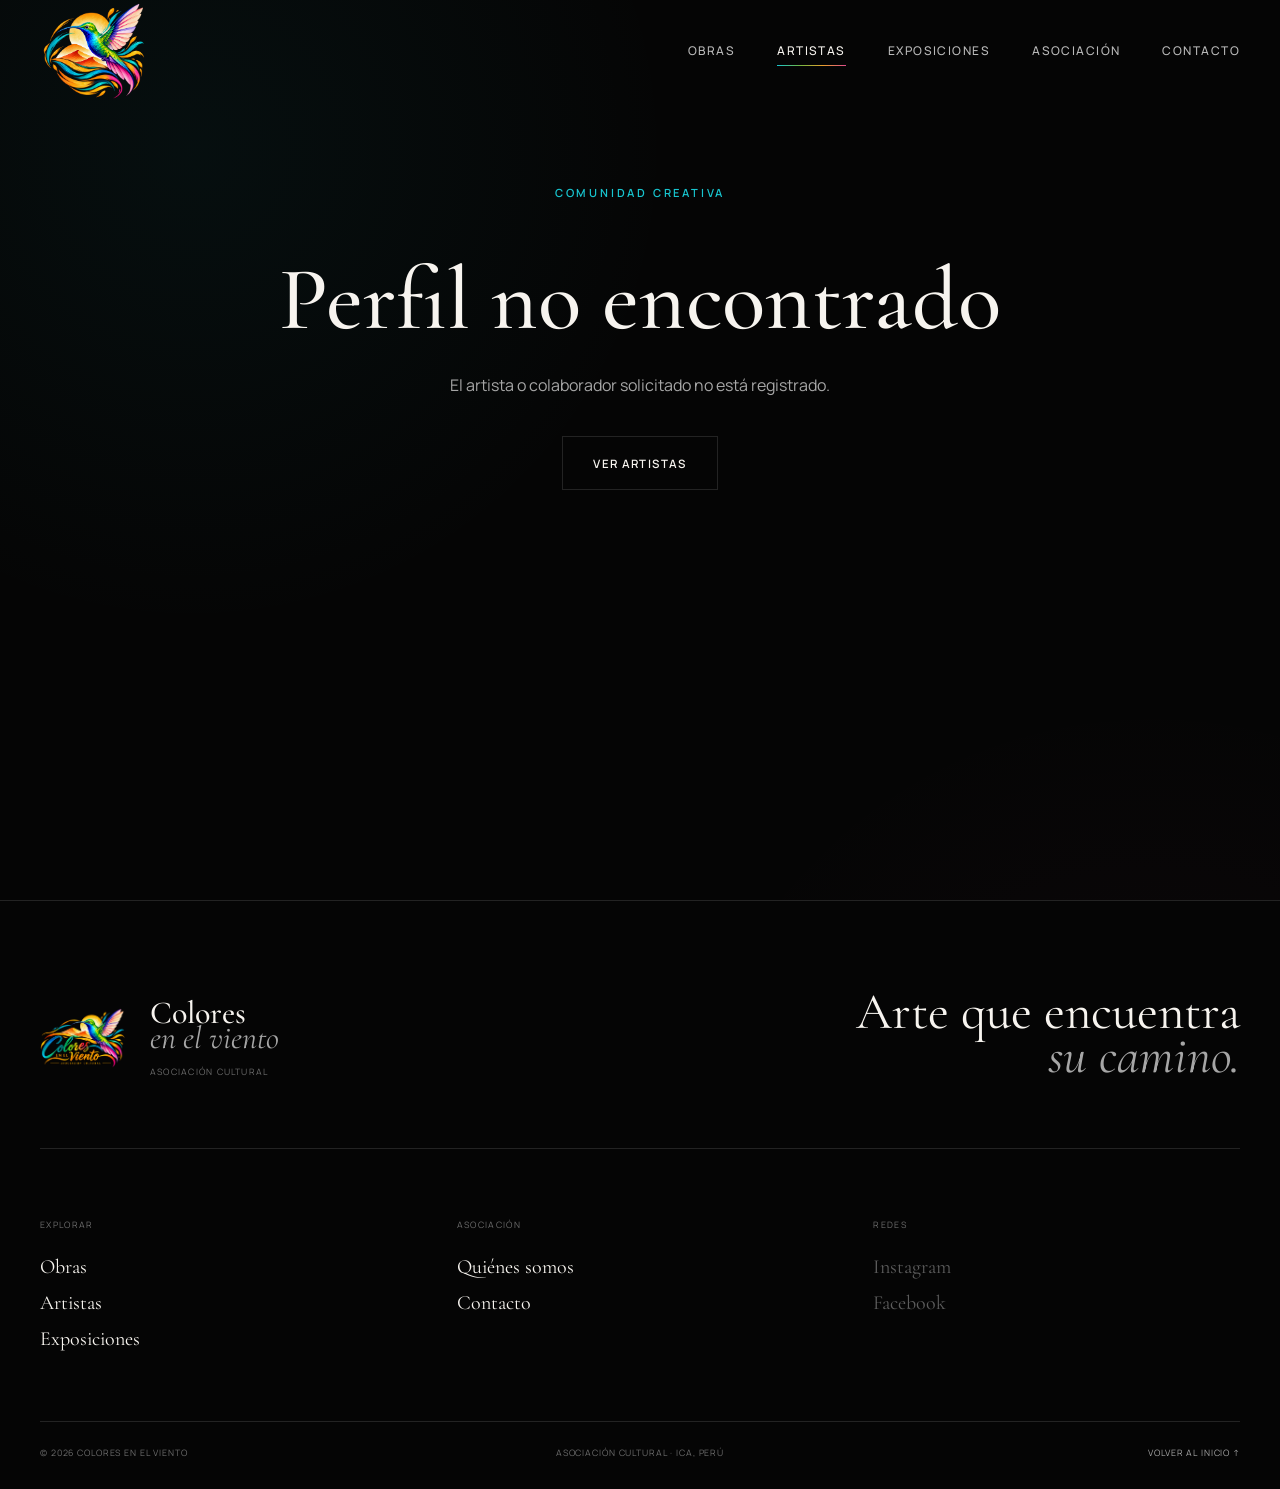
==== commit 20dde789: "Correccion del logo" ====
--- a/artista.html
+++ b/artista.html
@@ -37,6 +37,7 @@
     >
 
     <link rel="stylesheet" href="css/styles.css">
+    <link rel="stylesheet" href="css/animations.css">
     <link rel="stylesheet" href="css/responsive.css">
 
 </head>
@@ -426,6 +427,146 @@
 
 </main>
 
+<!-- =====================================================
+     FOOTER GLOBAL
+====================================================== -->
+
+<footer class="site-footer">
+
+    <div class="container">
+
+
+        <div class="site-footer__top">
+
+
+            <div class="site-footer__brand">
+
+                <img
+                    src="assets/branding/emblema.png"
+                    alt=""
+                >
+
+
+                <div>
+
+                    <strong>
+                        Colores
+                        <em>en el viento</em>
+                    </strong>
+
+                    <span>
+                        Asociación Cultural
+                    </span>
+
+                </div>
+
+            </div>
+
+
+
+            <div class="site-footer__phrase">
+
+                <p>
+                    Arte que encuentra
+                    <em>su camino.</em>
+                </p>
+
+            </div>
+
+
+        </div>
+
+
+
+        <div class="site-footer__navigation">
+
+
+            <div>
+
+                <span class="site-footer__label">
+                    Explorar
+                </span>
+
+                <a href="obras.html">
+                    Obras
+                </a>
+
+                <a href="artistas.html">
+                    Artistas
+                </a>
+
+                <a href="exposiciones.html">
+                    Exposiciones
+                </a>
+
+            </div>
+
+
+
+            <div>
+
+                <span class="site-footer__label">
+                    Asociación
+                </span>
+
+                <a href="asociacion.html">
+                    Quiénes somos
+                </a>
+
+                <a href="contacto.html">
+                    Contacto
+                </a>
+
+            </div>
+
+
+
+            <div>
+
+                <span class="site-footer__label">
+                    Redes
+                </span>
+
+                <span class="site-footer__pending">
+                    Instagram
+                </span>
+
+                <span class="site-footer__pending">
+                    Facebook
+                </span>
+
+            </div>
+
+
+        </div>
+
+
+
+        <div class="site-footer__bottom">
+
+            <span>
+                ©
+                <span data-current-year></span>
+                Colores en el viento
+            </span>
+
+
+            <span>
+                Asociación Cultural · Ica, Perú
+            </span>
+
+
+            <a href="index.html">
+                Volver al inicio ↑
+            </a>
+
+        </div>
+
+
+    </div>
+
+</footer>
+
 
 <script src="js/main.js"></script>
 <script src="js/artista.js"></script>
--- a/css/styles.css
+++ b/css/styles.css
@@ -247,6 +247,8 @@
 .header__brand {
     position: relative;
 
+    height: 100%;
+
     display: flex;
     align-items: center;
 
@@ -255,8 +257,10 @@
 
 
 .header__logo {
-    width: 170px;
+    width: 105px;
     height: auto;
+
+    display: block;
 
     object-fit: contain;
 
@@ -5516,4 +5520,2358 @@
 > span:last-child {
     transform:
         translateX(10px);
+}
+
+/* =========================================================
+   20. LA ASOCIACIÓN
+========================================================= */
+
+.association-page {
+    background: var(--color-black);
+}
+
+
+/* =========================================================
+   HERO
+========================================================= */
+
+.association-hero {
+    position: relative;
+
+    min-height: 100svh;
+
+    display: flex;
+    align-items: center;
+
+    padding:
+        calc(var(--header-height) + 70px)
+        0
+        45px;
+
+    overflow: hidden;
+
+    background:
+        radial-gradient(
+            circle at 78% 30%,
+            rgba(24, 197, 207, .07),
+            transparent 27%
+        ),
+        radial-gradient(
+            circle at 20% 80%,
+            rgba(223, 75, 141, .05),
+            transparent 30%
+        ),
+        #050505;
+}
+
+
+.association-hero__container {
+    position: relative;
+    z-index: 3;
+
+    min-height:
+        calc(100svh - var(--header-height) - 115px);
+
+    display: flex;
+    flex-direction: column;
+    justify-content: space-between;
+}
+
+
+.association-hero__top,
+.association-hero__bottom {
+    display: flex;
+
+    justify-content: space-between;
+    align-items: center;
+
+    gap: 30px;
+}
+
+
+.association-hero__location,
+.association-hero__bottom {
+    color: var(--color-gray-dark);
+
+    font-size: .58rem;
+
+    font-weight: 600;
+
+    letter-spacing: .18em;
+
+    text-transform: uppercase;
+}
+
+
+.association-hero__main {
+    display: grid;
+
+    grid-template-columns:
+        1.4fr
+        .6fr;
+
+    gap: 90px;
+
+    align-items: end;
+}
+
+
+.association-hero__title {
+    display: flex;
+    flex-direction: column;
+
+    font-family:
+        var(--font-display);
+
+    font-size:
+        clamp(6rem, 11vw, 11rem);
+
+    font-weight: 500;
+
+    line-height: .68;
+
+    letter-spacing: -.06em;
+}
+
+
+.association-hero__title span:last-child {
+    margin-left: 9%;
+}
+
+
+.association-hero__title em {
+    color: var(--color-gray);
+
+    font-weight: 400;
+}
+
+
+.association-hero__side {
+    max-width: 360px;
+
+    padding-bottom: 10px;
+}
+
+
+.association-hero__side p {
+    color: #bbb;
+
+    font-family:
+        var(--font-display);
+
+    font-size: 1.2rem;
+
+    line-height: 1.6;
+}
+
+
+.association-hero__emblem {
+    position: relative;
+
+    width: 120px;
+
+    margin-bottom: 35px;
+}
+
+
+.association-hero__emblem::before {
+    content: "";
+
+    position: absolute;
+
+    inset: 15%;
+
+    border-radius: 50%;
+
+    background:
+        rgba(24, 197, 207, .2);
+
+    filter: blur(35px);
+}
+
+
+.association-hero__emblem img {
+    position: relative;
+
+    width: 100%;
+}
+
+
+.association-hero__bottom {
+    padding-top: 25px;
+
+    border-top:
+        1px solid
+        var(--color-border);
+}
+
+
+/* pincelada */
+
+.association-hero__brush {
+    position: absolute;
+
+    pointer-events: none;
+
+    user-select: none;
+}
+
+
+.association-hero__brush--one {
+    width: 650px;
+
+    top: 9%;
+    right: -300px;
+
+    opacity: .13;
+
+    transform:
+        rotate(-8deg);
+}
+
+
+/* brillos */
+
+.association-hero__glow {
+    position: absolute;
+
+    border-radius: 50%;
+
+    filter: blur(120px);
+
+    pointer-events: none;
+}
+
+
+.association-hero__glow--one {
+    width: 350px;
+    height: 350px;
+
+    left: -170px;
+    top: 25%;
+
+    background:
+        rgba(24,197,207,.07);
+}
+
+
+.association-hero__glow--two {
+    width: 400px;
+    height: 400px;
+
+    right: -220px;
+    bottom: -100px;
+
+    background:
+        rgba(233,160,45,.06);
+}
+
+
+/* =========================================================
+   ÍNDICE DE SECCIONES
+========================================================= */
+
+.association-section-index {
+    display: flex;
+    flex-direction: column;
+
+    gap: 12px;
+
+    color:
+        var(--color-gray-dark);
+
+    font-size: .58rem;
+
+    font-weight: 500;
+
+    letter-spacing: .13em;
+
+    text-transform: uppercase;
+}
+
+
+.association-section-index span:first-child {
+    color: var(--color-cyan);
+}
+
+
+/* =========================================================
+   QUIÉNES SOMOS
+========================================================= */
+
+.association-about {
+    padding:
+        150px
+        0;
+
+    border-top:
+        1px solid
+        var(--color-border);
+
+    border-bottom:
+        1px solid
+        var(--color-border);
+
+    background: #090909;
+}
+
+
+.association-about__grid {
+    display: grid;
+
+    grid-template-columns:
+        180px
+        1fr;
+
+    gap: 90px;
+}
+
+
+.association-about__content h2 {
+    display: flex;
+    flex-direction: column;
+
+    max-width: 950px;
+
+    font-family:
+        var(--font-display);
+
+    font-size:
+        clamp(4.5rem, 8vw, 8rem);
+
+    font-weight: 500;
+
+    line-height: .78;
+
+    letter-spacing: -.05em;
+}
+
+
+.association-about__content h2 em {
+    margin-left: 15%;
+
+    color: var(--color-gray);
+
+    font-weight: 400;
+}
+
+
+.association-about__text {
+    display: grid;
+
+    grid-template-columns:
+        1.2fr
+        .8fr;
+
+    gap:
+        50px
+        70px;
+
+    max-width: 950px;
+
+    margin-top: 90px;
+}
+
+
+.association-about__text p {
+    color: var(--color-gray);
+
+    font-size: .85rem;
+
+    line-height: 1.9;
+}
+
+
+.association-about__text
+.association-about__lead {
+    grid-row:
+        span 2;
+
+    color: var(--color-white);
+
+    font-family:
+        var(--font-display);
+
+    font-size:
+        clamp(1.7rem, 2.5vw, 2.5rem);
+
+    line-height: 1.4;
+}
+
+
+/* =========================================================
+   FRASE
+========================================================= */
+
+.association-statement {
+    position: relative;
+
+    min-height: 650px;
+
+    display: flex;
+    align-items: center;
+
+    overflow: hidden;
+
+    background: #050505;
+}
+
+
+.association-statement__content {
+    position: relative;
+
+    z-index: 2;
+
+    max-width: 1100px;
+
+    text-align: center;
+}
+
+
+.association-statement__quote {
+    display: block;
+
+    height: 70px;
+
+    color: var(--color-gold);
+
+    font-family:
+        var(--font-display);
+
+    font-size: 8rem;
+
+    line-height: 1;
+}
+
+
+.association-statement blockquote {
+    font-family:
+        var(--font-display);
+
+    font-size:
+        clamp(3.5rem, 7vw, 7rem);
+
+    font-weight: 400;
+
+    line-height: .95;
+
+    letter-spacing: -.035em;
+}
+
+
+.association-statement blockquote em {
+    display: block;
+
+    color: var(--color-gray);
+}
+
+
+.association-statement__brand {
+    display: inline-block;
+
+    margin-top: 45px;
+
+    color:
+        var(--color-gray-dark);
+
+    font-size: .58rem;
+
+    letter-spacing: .18em;
+
+    text-transform: uppercase;
+}
+
+
+.association-statement__brush {
+    position: absolute;
+
+    width: 1100px;
+
+    left: 50%;
+    top: 50%;
+
+    transform:
+        translate(-50%, -50%)
+        rotate(-4deg);
+
+    opacity: .11;
+
+    pointer-events: none;
+}
+
+
+/* =========================================================
+   HEADINGS
+========================================================= */
+
+.association-section-heading {
+    display: grid;
+
+    grid-template-columns:
+        180px
+        1fr;
+
+    gap: 90px;
+
+    margin-bottom: 80px;
+}
+
+
+.association-section-heading h2 {
+    display: flex;
+    flex-direction: column;
+
+    font-family:
+        var(--font-display);
+
+    font-size:
+        clamp(4.5rem, 7vw, 7rem);
+
+    font-weight: 500;
+
+    line-height: .8;
+
+    letter-spacing: -.045em;
+}
+
+
+.association-section-heading h2 em {
+    color: var(--color-gray);
+
+    font-weight: 400;
+}
+
+
+/* =========================================================
+   MISIÓN / VISIÓN
+========================================================= */
+
+.association-essence {
+    padding:
+        140px
+        0;
+
+    background: #0a0a0a;
+
+    border-top:
+        1px solid
+        var(--color-border);
+}
+
+
+.association-essence__grid {
+    display: grid;
+
+    grid-template-columns:
+        1fr 1fr;
+
+    border:
+        1px solid
+        var(--color-border);
+}
+
+
+.association-principle {
+    min-height: 580px;
+
+    display: flex;
+    flex-direction: column;
+
+    justify-content: space-between;
+
+    padding: 45px;
+
+    background: #0c0c0c;
+}
+
+
+.association-principle +
+.association-principle {
+    border-left:
+        1px solid
+        var(--color-border);
+}
+
+
+.association-principle--accent {
+    background:
+        radial-gradient(
+            circle at 100% 0%,
+            rgba(24,197,207,.08),
+            transparent 35%
+        ),
+        #0c0c0c;
+}
+
+
+.association-principle__top {
+    display: flex;
+
+    justify-content: space-between;
+
+    color:
+        var(--color-gray-dark);
+
+    font-size: .6rem;
+
+    letter-spacing: .12em;
+}
+
+
+.association-principle__symbol {
+    color: var(--color-gold);
+
+    font-size: 1.2rem;
+}
+
+
+.association-principle h3 {
+    max-width: 550px;
+
+    margin-bottom: 30px;
+
+    font-family:
+        var(--font-display);
+
+    font-size:
+        clamp(3rem, 5vw, 5rem);
+
+    font-weight: 500;
+
+    line-height: .9;
+
+    letter-spacing: -.035em;
+}
+
+
+.association-principle p {
+    max-width: 530px;
+
+    color: var(--color-gray);
+
+    font-size: .85rem;
+
+    line-height: 1.9;
+}
+
+
+/* =========================================================
+   VALORES
+========================================================= */
+
+.association-values {
+    padding:
+        140px
+        0;
+
+    background: #050505;
+
+    border-top:
+        1px solid
+        var(--color-border);
+}
+
+
+.association-values__list {
+    border-top:
+        1px solid
+        var(--color-border);
+}
+
+
+.association-value {
+    display: grid;
+
+    grid-template-columns:
+        80px
+        .8fr
+        1.2fr
+        80px;
+
+    gap: 40px;
+
+    align-items: center;
+
+    min-height: 160px;
+
+    border-bottom:
+        1px solid
+        var(--color-border);
+
+    transition:
+        padding
+        var(--transition-normal),
+        background
+        var(--transition-normal);
+}
+
+
+.association-value:hover {
+    padding:
+        0 20px;
+
+    background:
+        rgba(255,255,255,.025);
+}
+
+
+.association-value__number {
+    color:
+        var(--color-gray-dark);
+
+    font-size: .58rem;
+}
+
+
+.association-value h3 {
+    font-family:
+        var(--font-display);
+
+    font-size:
+        clamp(2.7rem, 4vw, 4.5rem);
+
+    font-weight: 500;
+}
+
+
+.association-value p {
+    max-width: 550px;
+
+    color:
+        var(--color-gray);
+
+    font-size: .82rem;
+
+    line-height: 1.8;
+}
+
+
+.association-value__mark {
+    justify-self: end;
+
+    color:
+        var(--color-cyan);
+
+    font-family:
+        var(--font-display);
+
+    font-size: 2rem;
+}
+
+
+.association-value:nth-child(2)
+.association-value__mark {
+    color: var(--color-green);
+}
+
+
+.association-value:nth-child(3)
+.association-value__mark {
+    color: var(--color-gold);
+}
+
+
+.association-value:nth-child(4)
+.association-value__mark {
+    color: var(--color-pink);
+}
+
+
+/* =========================================================
+   OBJETIVOS
+========================================================= */
+
+.association-objectives {
+    position: relative;
+
+    padding:
+        150px
+        0;
+
+    overflow: hidden;
+
+    background: #0a0a0a;
+
+    border-top:
+        1px solid
+        var(--color-border);
+}
+
+
+.association-objectives__header {
+    display: grid;
+
+    grid-template-columns:
+        180px
+        1fr;
+
+    gap: 90px;
+
+    margin-bottom: 90px;
+}
+
+
+.association-objectives__header h2 {
+    display: flex;
+    flex-direction: column;
+
+    font-family:
+        var(--font-display);
+
+    font-size:
+        clamp(4.5rem, 8vw, 8rem);
+
+    font-weight: 500;
+
+    line-height: .75;
+
+    letter-spacing: -.05em;
+}
+
+
+.association-objectives__header h2 em {
+    margin-left: 12%;
+
+    color: var(--color-gray);
+
+    font-weight: 400;
+}
+
+
+.association-objectives__list {
+    position: relative;
+
+    z-index: 2;
+
+    width:
+        calc(100% - 270px);
+
+    margin-left: 270px;
+
+    border-top:
+        1px solid
+        var(--color-border);
+}
+
+
+.association-objective {
+    display: grid;
+
+    grid-template-columns:
+        100px
+        1fr;
+
+    align-items: center;
+
+    min-height: 130px;
+
+    border-bottom:
+        1px solid
+        var(--color-border);
+}
+
+
+.association-objective span {
+    color:
+        var(--color-gray-dark);
+
+    font-size: .58rem;
+}
+
+
+.association-objective p {
+    max-width: 800px;
+
+    font-family:
+        var(--font-display);
+
+    font-size:
+        clamp(1.6rem, 2.5vw, 2.5rem);
+
+    line-height: 1.25;
+}
+
+
+.association-objectives__brush {
+    position: absolute;
+
+    width: 750px;
+
+    right: -380px;
+    bottom: 0;
+
+    opacity: .1;
+
+    pointer-events: none;
+}
+
+
+/* =========================================================
+   CIERRE
+========================================================= */
+
+.association-closing {
+    position: relative;
+
+    min-height: 750px;
+
+    display: flex;
+    align-items: center;
+
+    overflow: hidden;
+
+    border-top:
+        1px solid
+        var(--color-border);
+
+    background: #050505;
+}
+
+
+.association-closing__content {
+    position: relative;
+
+    z-index: 2;
+
+    text-align: center;
+}
+
+
+.association-closing__emblem {
+    width: 135px;
+
+    margin:
+        0 auto
+        35px;
+
+    filter:
+        drop-shadow(
+            0 15px 45px
+            rgba(24,197,207,.12)
+        );
+}
+
+
+.association-closing h2 {
+    display: flex;
+    flex-direction: column;
+
+    font-family:
+        var(--font-display);
+
+    font-size:
+        clamp(5rem, 9vw, 9rem);
+
+    font-weight: 500;
+
+    line-height: .72;
+
+    letter-spacing: -.055em;
+}
+
+
+.association-closing h2 em {
+    color: var(--color-gray);
+
+    font-weight: 400;
+}
+
+
+.association-closing p {
+    max-width: 520px;
+
+    margin:
+        45px auto
+        35px;
+
+    color:
+        var(--color-gray);
+
+    line-height: 1.8;
+}
+
+
+.association-closing__actions {
+    display: flex;
+
+    justify-content: center;
+    align-items: center;
+
+    gap: 35px;
+}
+
+
+.association-closing__glow {
+    position: absolute;
+
+    width: 600px;
+    height: 600px;
+
+    left: 50%;
+    top: 50%;
+
+    transform:
+        translate(-50%, -50%);
+
+    border-radius: 50%;
+
+    background:
+        radial-gradient(
+            circle,
+            rgba(24,197,207,.07),
+            rgba(233,160,45,.025) 35%,
+            transparent 70%
+        );
+
+    filter: blur(50px);
+}
+/* =========================================================
+   21. CONTACTO
+========================================================= */
+
+.contact-page {
+    background: var(--color-black);
+}
+
+
+/* =========================================================
+   HERO CONTACTO
+========================================================= */
+
+.contact-hero {
+    position: relative;
+
+    min-height: 100svh;
+
+    display: flex;
+    align-items: center;
+
+    padding:
+        calc(var(--header-height) + 60px)
+        0
+        40px;
+
+    overflow: hidden;
+
+    background:
+        radial-gradient(
+            circle at 75% 35%,
+            rgba(24,197,207,.07),
+            transparent 28%
+        ),
+        radial-gradient(
+            circle at 15% 80%,
+            rgba(223,75,141,.05),
+            transparent 28%
+        ),
+        #050505;
+}
+
+
+.contact-hero__container {
+    position: relative;
+
+    z-index: 3;
+
+    min-height:
+        calc(
+            100svh
+            - var(--header-height)
+            - 100px
+        );
+
+    display: flex;
+    flex-direction: column;
+    justify-content: space-between;
+}
+
+
+.contact-hero__top,
+.contact-hero__bottom {
+    display: flex;
+
+    justify-content: space-between;
+    align-items: center;
+
+    gap: 30px;
+}
+
+
+.contact-hero__top > span:last-child,
+.contact-hero__bottom {
+    color: var(--color-gray-dark);
+
+    font-size: .58rem;
+
+    font-weight: 600;
+
+    letter-spacing: .18em;
+
+    text-transform: uppercase;
+}
+
+
+.contact-hero__main {
+    display: grid;
+
+    grid-template-columns:
+        1.4fr
+        .6fr;
+
+    gap: 90px;
+
+    align-items: end;
+}
+
+
+.contact-hero h1 {
+    display: flex;
+    flex-direction: column;
+
+    font-family:
+        var(--font-display);
+
+    font-size:
+        clamp(6rem, 11vw, 11rem);
+
+    font-weight: 500;
+
+    line-height: .68;
+
+    letter-spacing: -.06em;
+}
+
+
+.contact-hero h1 span:last-child {
+    margin-left: 8%;
+}
+
+
+.contact-hero h1 em {
+    color: var(--color-gray);
+
+    font-weight: 400;
+}
+
+
+.contact-hero__intro {
+    max-width: 370px;
+}
+
+
+.contact-hero__intro p {
+    color: #bbb;
+
+    font-family:
+        var(--font-display);
+
+    font-size: 1.2rem;
+
+    line-height: 1.65;
+}
+
+
+.contact-hero__arrow {
+    width: 60px;
+    height: 60px;
+
+    display: grid;
+    place-items: center;
+
+    margin-top: 35px;
+
+    border:
+        1px solid
+        var(--color-border);
+
+    border-radius: 50%;
+
+    color: var(--color-cyan);
+
+    font-size: 1.2rem;
+
+    transition:
+        background .3s ease,
+        color .3s ease,
+        transform .3s ease;
+}
+
+
+.contact-hero__arrow:hover {
+    background: var(--color-white);
+
+    color: #050505;
+
+    transform:
+        translateY(5px);
+}
+
+
+.contact-hero__bottom {
+    padding-top: 25px;
+
+    border-top:
+        1px solid
+        var(--color-border);
+}
+
+
+.contact-hero__brush {
+    position: absolute;
+
+    width: 700px;
+
+    right: -360px;
+    top: 8%;
+
+    opacity: .12;
+
+    transform:
+        rotate(-9deg);
+
+    pointer-events: none;
+}
+
+
+.contact-hero__glow {
+    position: absolute;
+
+    border-radius: 50%;
+
+    filter: blur(120px);
+
+    pointer-events: none;
+}
+
+
+.contact-hero__glow--cyan {
+    width: 380px;
+    height: 380px;
+
+    right: -150px;
+    top: 10%;
+
+    background:
+        rgba(24,197,207,.07);
+}
+
+
+.contact-hero__glow--pink {
+    width: 350px;
+    height: 350px;
+
+    left: -170px;
+    bottom: -100px;
+
+    background:
+        rgba(223,75,141,.055);
+}
+
+
+/* =========================================================
+   ELEMENTOS COMUNES CONTACTO
+========================================================= */
+
+.contact-section-index {
+    display: flex;
+    flex-direction: column;
+
+    gap: 12px;
+
+    color:
+        var(--color-gray-dark);
+
+    font-size: .58rem;
+
+    font-weight: 500;
+
+    letter-spacing: .13em;
+
+    text-transform: uppercase;
+}
+
+
+.contact-section-index
+span:first-child {
+    color: var(--color-cyan);
+}
+
+
+.contact-section-heading {
+    display: grid;
+
+    grid-template-columns:
+        180px
+        1fr;
+
+    gap: 90px;
+
+    margin-bottom: 80px;
+}
+
+
+.contact-section-heading h2 {
+    display: flex;
+    flex-direction: column;
+
+    font-family:
+        var(--font-display);
+
+    font-size:
+        clamp(4.5rem, 7vw, 7rem);
+
+    font-weight: 500;
+
+    line-height: .8;
+
+    letter-spacing: -.045em;
+}
+
+
+.contact-section-heading h2 em {
+    color: var(--color-gray);
+
+    font-weight: 400;
+}
+
+
+/* =========================================================
+   INFORMACIÓN DE CONTACTO
+========================================================= */
+
+.contact-information {
+    padding:
+        140px
+        0;
+
+    border-top:
+        1px solid
+        var(--color-border);
+
+    background: #090909;
+}
+
+
+.contact-links {
+    border-top:
+        1px solid
+        var(--color-border);
+}
+
+
+.contact-link-card {
+    display: grid;
+
+    grid-template-columns:
+        90px
+        1fr
+        70px;
+
+    gap: 30px;
+
+    align-items: center;
+
+    min-height: 145px;
+
+    border-bottom:
+        1px solid
+        var(--color-border);
+
+    transition:
+        padding .4s ease,
+        background .4s ease;
+}
+
+
+a.contact-link-card:hover {
+    padding:
+        0 20px;
+
+    background:
+        rgba(255,255,255,.025);
+}
+
+
+.contact-link-card__number {
+    color:
+        var(--color-gray-dark);
+
+    font-size: .58rem;
+}
+
+
+.contact-link-card > div {
+    display: flex;
+
+    justify-content: space-between;
+    align-items: center;
+
+    gap: 40px;
+}
+
+
+.contact-link-card__label {
+    width: 150px;
+
+    color: var(--color-cyan);
+
+    font-size: .58rem;
+
+    letter-spacing: .13em;
+
+    text-transform: uppercase;
+}
+
+
+.contact-link-card strong {
+    flex: 1;
+
+    font-family:
+        var(--font-display);
+
+    font-size:
+        clamp(2.2rem, 4vw, 4rem);
+
+    font-weight: 500;
+}
+
+
+.contact-link-card__arrow {
+    justify-self: end;
+
+    color: var(--color-gray);
+
+    font-size: 1.6rem;
+
+    transition:
+        transform .3s ease;
+}
+
+
+a.contact-link-card:hover
+.contact-link-card__arrow {
+    transform:
+        translate(5px, 5px);
+}
+
+
+.contact-link-card--disabled {
+    opacity: .45;
+}
+
+
+.contact-link-card--location
+.contact-link-card__arrow {
+    color: var(--color-gold);
+}
+
+
+/* =========================================================
+   FRASE
+========================================================= */
+
+.contact-statement {
+    position: relative;
+
+    min-height: 600px;
+
+    display: flex;
+    align-items: center;
+
+    overflow: hidden;
+
+    background: #050505;
+}
+
+
+.contact-statement__content {
+    position: relative;
+
+    z-index: 2;
+
+    text-align: center;
+}
+
+
+.contact-statement__content > span {
+    display: inline-block;
+
+    margin-bottom: 40px;
+
+    color: var(--color-gray-dark);
+
+    font-size: .58rem;
+
+    letter-spacing: .2em;
+
+    text-transform: uppercase;
+}
+
+
+.contact-statement p {
+    max-width: 1100px;
+
+    margin: auto;
+
+    font-family:
+        var(--font-display);
+
+    font-size:
+        clamp(4rem, 8vw, 8rem);
+
+    line-height: .82;
+
+    letter-spacing: -.045em;
+}
+
+
+.contact-statement p em {
+    display: block;
+
+    color: var(--color-gray);
+}
+
+
+.contact-statement__brush {
+    position: absolute;
+
+    width: 1100px;
+
+    top: 50%;
+    left: 50%;
+
+    transform:
+        translate(-50%, -50%)
+        rotate(-5deg);
+
+    opacity: .1;
+
+    pointer-events: none;
+}
+
+
+/* =========================================================
+   FORMULARIO
+========================================================= */
+
+.contact-form-section {
+    padding:
+        150px
+        0;
+
+    border-top:
+        1px solid
+        var(--color-border);
+
+    background: #0a0a0a;
+}
+
+
+.contact-form-layout {
+    display: grid;
+
+    grid-template-columns:
+        .75fr
+        1.25fr;
+
+    gap: 100px;
+}
+
+
+.contact-form-intro {
+    display: flex;
+
+    flex-direction: column;
+
+    justify-content: space-between;
+}
+
+
+.contact-form-intro h2 {
+    display: flex;
+    flex-direction: column;
+
+    font-family:
+        var(--font-display);
+
+    font-size:
+        clamp(4rem, 6vw, 6.5rem);
+
+    font-weight: 500;
+
+    line-height: .8;
+
+    letter-spacing: -.045em;
+}
+
+
+.contact-form-intro h2 em {
+    color: var(--color-gray);
+
+    font-weight: 400;
+}
+
+
+.contact-form-intro p {
+    max-width: 430px;
+
+    margin-top: 35px;
+
+    color: var(--color-gray);
+
+    font-size: .85rem;
+
+    line-height: 1.9;
+}
+
+
+/* formulario */
+
+.contact-form {
+    padding:
+        50px;
+
+    border:
+        1px solid
+        var(--color-border);
+
+    background:
+        rgba(255,255,255,.015);
+}
+
+
+.contact-form__row {
+    display: grid;
+
+    grid-template-columns:
+        1fr
+        1fr;
+
+    gap: 30px;
+}
+
+
+.contact-field {
+    position: relative;
+
+    margin-bottom: 42px;
+}
+
+
+.contact-field label {
+    display: block;
+
+    margin-bottom: 13px;
+
+    color: var(--color-gray);
+
+    font-size: .58rem;
+
+    font-weight: 600;
+
+    letter-spacing: .13em;
+
+    text-transform: uppercase;
+}
+
+
+.contact-field input,
+.contact-field select,
+.contact-field textarea {
+    width: 100%;
+
+    border: 0;
+
+    border-bottom:
+        1px solid
+        rgba(255,255,255,.18);
+
+    outline: 0;
+
+    padding:
+        14px
+        0;
+
+    border-radius: 0;
+
+    background: transparent;
+
+    color: var(--color-white);
+
+    font-family:
+        var(--font-display);
+
+    font-size: 1.25rem;
+
+    transition:
+        border-color .3s ease;
+}
+
+
+.contact-field textarea {
+    min-height: 150px;
+
+    resize: vertical;
+
+    line-height: 1.6;
+}
+
+
+.contact-field select {
+    cursor: pointer;
+}
+
+
+.contact-field select option {
+    background: #111;
+
+    color: white;
+}
+
+
+.contact-field input::placeholder,
+.contact-field textarea::placeholder {
+    color:
+        rgba(255,255,255,.25);
+}
+
+
+.contact-field input:focus,
+.contact-field select:focus,
+.contact-field textarea:focus {
+    border-color:
+        var(--color-cyan);
+}
+
+
+.contact-field__error {
+    display: none;
+
+    margin-top: 10px;
+
+    color: #e97676;
+
+    font-size: .58rem;
+
+    letter-spacing: .05em;
+}
+
+
+.contact-field--error
+.contact-field__error {
+    display: block;
+}
+
+
+.contact-field--error input,
+.contact-field--error select,
+.contact-field--error textarea {
+    border-color: #e97676;
+}
+
+
+.contact-field__bottom {
+    display: flex;
+
+    justify-content: space-between;
+
+    gap: 20px;
+
+    margin-top: 10px;
+}
+
+
+.contact-field__bottom
+.contact-field__error {
+    margin-top: 0;
+}
+
+
+#messageCounter {
+    margin-left: auto;
+
+    color:
+        var(--color-gray-dark);
+
+    font-size: .55rem;
+
+    letter-spacing: .08em;
+}
+
+
+.contact-form__footer {
+    display: flex;
+
+    justify-content: space-between;
+    align-items: center;
+
+    gap: 40px;
+
+    padding-top: 15px;
+}
+
+
+.contact-form__footer p {
+    max-width: 330px;
+
+    color:
+        var(--color-gray-dark);
+
+    font-size: .62rem;
+
+    line-height: 1.7;
+}
+
+
+.contact-submit {
+    min-width: 210px;
+
+    min-height: 62px;
+
+    display: flex;
+
+    justify-content: space-between;
+    align-items: center;
+
+    gap: 30px;
+
+    padding:
+        0
+        22px;
+
+    background: var(--color-white);
+
+    color: #050505;
+
+    font-size: .62rem;
+
+    font-weight: 700;
+
+    letter-spacing: .1em;
+
+    text-transform: uppercase;
+
+    transition:
+        background .3s ease,
+        transform .3s ease;
+}
+
+
+.contact-submit:hover {
+    background:
+        var(--color-cyan);
+
+    transform:
+        translateY(-3px);
+}
+
+
+.contact-submit__arrow {
+    font-size: 1rem;
+}
+
+
+/* éxito */
+
+.contact-success {
+    display: flex;
+
+    gap: 20px;
+
+    align-items: flex-start;
+
+    margin-top: 40px;
+
+    padding:
+        25px;
+
+    border:
+        1px solid
+        rgba(115,183,68,.3);
+
+    background:
+        rgba(115,183,68,.05);
+}
+
+
+.contact-success[hidden] {
+    display: none !important;
+}
+
+
+.contact-success > span {
+    color:
+        var(--color-green);
+
+    font-size: 1.3rem;
+}
+
+
+.contact-success strong {
+    font-family:
+        var(--font-display);
+
+    font-size: 1.3rem;
+
+    font-weight: 500;
+}
+
+
+.contact-success p {
+    margin-top: 5px;
+
+    color: var(--color-gray);
+
+    font-size: .7rem;
+
+    line-height: 1.6;
+}
+
+
+/* =========================================================
+   COLABORACIÓN
+========================================================= */
+
+.contact-collaboration {
+    position: relative;
+
+    padding:
+        150px
+        0;
+
+    border-top:
+        1px solid
+        var(--color-border);
+
+    background:
+        radial-gradient(
+            circle at 85% 50%,
+            rgba(233,160,45,.06),
+            transparent 30%
+        ),
+        #050505;
+}
+
+
+.contact-collaboration__grid {
+    display: grid;
+
+    grid-template-columns:
+        180px
+        1fr;
+
+    gap: 90px;
+}
+
+
+.contact-collaboration__content h2 {
+    display: flex;
+
+    flex-direction: column;
+
+    max-width: 1000px;
+
+    font-family:
+        var(--font-display);
+
+    font-size:
+        clamp(4.5rem, 8vw, 8rem);
+
+    font-weight: 500;
+
+    line-height: .78;
+
+    letter-spacing: -.05em;
+}
+
+
+.contact-collaboration__content h2 em {
+    color: var(--color-gray);
+
+    font-weight: 400;
+}
+
+
+.contact-collaboration__content p {
+    max-width: 550px;
+
+    margin:
+        45px
+        0
+        40px;
+
+    color: var(--color-gray);
+
+    line-height: 1.9;
+}
+
+
+/* =========================================================
+   FOOTER GENERAL
+========================================================= */
+
+.site-footer {
+    padding:
+        90px
+        0
+        30px;
+
+    border-top:
+        1px solid
+        var(--color-border);
+
+    background: #050505;
+}
+
+
+.site-footer__top {
+    display: flex;
+
+    justify-content: space-between;
+    align-items: flex-end;
+
+    gap: 80px;
+
+    padding-bottom: 70px;
+
+    border-bottom:
+        1px solid
+        var(--color-border);
+}
+
+
+.site-footer__brand {
+    display: flex;
+
+    align-items: center;
+
+    gap: 25px;
+}
+
+
+.site-footer__brand img {
+    width: 85px;
+}
+
+
+.site-footer__brand strong {
+    display: flex;
+    flex-direction: column;
+
+    font-family:
+        var(--font-display);
+
+    font-size: 2rem;
+
+    font-weight: 500;
+
+    line-height: .8;
+}
+
+
+.site-footer__brand strong em {
+    color: var(--color-gray);
+
+    font-weight: 400;
+}
+
+
+.site-footer__brand > div > span {
+    display: block;
+
+    margin-top: 15px;
+
+    color:
+        var(--color-gray-dark);
+
+    font-size: .55rem;
+
+    letter-spacing: .14em;
+
+    text-transform: uppercase;
+}
+
+
+.site-footer__phrase {
+    max-width: 500px;
+
+    text-align: right;
+}
+
+
+.site-footer__phrase p {
+    display: flex;
+
+    flex-direction: column;
+
+    font-family:
+        var(--font-display);
+
+    font-size:
+        clamp(2.5rem, 4vw, 4.5rem);
+
+    line-height: .85;
+}
+
+
+.site-footer__phrase em {
+    color: var(--color-gray);
+}
+
+
+.site-footer__navigation {
+    display: grid;
+
+    grid-template-columns:
+        repeat(3, 1fr);
+
+    gap: 50px;
+
+    padding:
+        70px
+        0;
+}
+
+
+.site-footer__navigation > div {
+    display: flex;
+
+    flex-direction: column;
+
+    align-items: flex-start;
+
+    gap: 12px;
+}
+
+
+.site-footer__label {
+    margin-bottom: 12px;
+
+    color:
+        var(--color-gray-dark);
+
+    font-size: .55rem;
+
+    letter-spacing: .15em;
+
+    text-transform: uppercase;
+}
+
+
+.site-footer__navigation a {
+    font-family:
+        var(--font-display);
+
+    font-size: 1.25rem;
+
+    transition:
+        color .25s ease;
+}
+
+
+.site-footer__navigation a:hover {
+    color: var(--color-cyan);
+}
+
+
+.site-footer__pending {
+    color:
+        rgba(255,255,255,.35);
+
+    font-family:
+        var(--font-display);
+
+    font-size: 1.25rem;
+}
+
+
+.site-footer__bottom {
+    display: grid;
+
+    grid-template-columns:
+        1fr
+        1fr
+        1fr;
+
+    gap: 30px;
+
+    padding-top: 25px;
+
+    border-top:
+        1px solid
+        var(--color-border);
+
+    color:
+        var(--color-gray-dark);
+
+    font-size: .55rem;
+
+    letter-spacing: .1em;
+
+    text-transform: uppercase;
+}
+
+
+.site-footer__bottom
+span:nth-child(2) {
+    text-align: center;
+}
+
+
+.site-footer__bottom a {
+    justify-self: end;
+
+    color: var(--color-gray);
+
+    transition:
+        color .25s ease;
+}
+
+
+.site-footer__bottom a:hover {
+    color: var(--color-cyan);
+}
+
+/* =========================================================
+   22. PULIDO GLOBAL
+========================================================= */
+
+
+/* =========================================================
+   MENÚ MÓVIL ACTIVO
+========================================================= */
+
+.mobile-menu__link.active {
+
+    color:
+        var(--color-white);
+
+}
+
+
+.mobile-menu__link.active
+.mobile-menu__number {
+
+    color:
+        var(--color-cyan);
+
+}
+
+
+.mobile-menu__link.active::after {
+
+    content: "";
+
+    width: 7px;
+    height: 7px;
+
+    margin-left: auto;
+
+    border-radius: 50%;
+
+    background:
+        var(--color-cyan);
+
+    box-shadow:
+        0 0 18px
+        rgba(24,197,207,.55);
+
+}
+
+
+/* =========================================================
+   SELECCIÓN DE TEXTO
+========================================================= */
+
+::selection {
+
+    background:
+        var(--color-cyan);
+
+    color:
+        #050505;
+
+}
+
+
+/* =========================================================
+   FOCUS ACCESIBLE
+========================================================= */
+
+a:focus-visible,
+button:focus-visible,
+input:focus-visible,
+select:focus-visible,
+textarea:focus-visible {
+
+    outline:
+        2px solid
+        var(--color-cyan);
+
+    outline-offset:
+        4px;
+
+}
+
+
+/* =========================================================
+   IMÁGENES
+========================================================= */
+
+img {
+
+    max-width: 100%;
+
+}
+
+
+/* =========================================================
+   SCROLL MARGIN
+========================================================= */
+
+section[id] {
+
+    scroll-margin-top:
+        calc(
+            var(--header-height)
+            + 30px
+        );
+
+}
+
+
+/* =========================================================
+   LINKS FOOTER
+========================================================= */
+
+.site-footer a {
+
+    text-decoration: none;
+
+}
+
+
+/* =========================================================
+   PULIDO DE CARGA
+========================================================= */
+
+.artwork-loading,
+.artist-loading,
+.exhibition-loading {
+
+    transition:
+        opacity .3s ease;
+
+}
+
+
+/* =========================================================
+   ELEMENTOS HIDDEN
+========================================================= */
+
+[hidden] {
+
+    display:
+        none !important;
+
 }
--- a/css/responsive.css
+++ b/css/responsive.css
@@ -41,7 +41,7 @@
 
 
     .header__logo {
-        width: 150px;
+        width: 95px;
     }
 
 }
@@ -70,7 +70,7 @@
 
 
     .header__logo {
-        width: 125px;
+        width: 78px;
     }
 
 
@@ -1381,4 +1381,763 @@
             clamp(2.4rem, 11vw, 4rem);
     }
 
+}
+
+/* =========================================================
+   LA ASOCIACIÓN RESPONSIVE
+========================================================= */
+
+@media (max-width: 1050px) {
+
+    .association-hero__main {
+        grid-template-columns:
+            1.25fr
+            .75fr;
+
+        gap: 50px;
+    }
+
+
+    .association-about__grid,
+    .association-section-heading,
+    .association-objectives__header {
+        grid-template-columns:
+            120px
+            1fr;
+
+        gap: 50px;
+    }
+
+
+    .association-objectives__list {
+        width:
+            calc(100% - 170px);
+
+        margin-left: 170px;
+    }
+
+}
+
+
+
+@media (max-width: 700px) {
+
+    /* Hero */
+
+    .association-hero {
+        min-height: 100svh;
+
+        padding:
+            calc(var(--header-height) + 50px)
+            0
+            30px;
+    }
+
+
+    .association-hero__container {
+        min-height:
+            calc(
+                100svh
+                - var(--header-height)
+                - 80px
+            );
+    }
+
+
+    .association-hero__top
+    .eyebrow {
+        margin-bottom: 0;
+    }
+
+
+    .association-hero__main {
+        display: block;
+    }
+
+
+    .association-hero__title {
+        font-size:
+            clamp(5rem, 23vw, 7rem);
+
+        line-height: .7;
+    }
+
+
+    .association-hero__title
+    span:last-child {
+        margin-left: 0;
+    }
+
+
+    .association-hero__side {
+        display: grid;
+
+        grid-template-columns:
+            75px
+            1fr;
+
+        gap: 25px;
+
+        align-items: start;
+
+        max-width: none;
+
+        margin-top: 55px;
+    }
+
+
+    .association-hero__emblem {
+        width: 75px;
+
+        margin: 0;
+    }
+
+
+    .association-hero__side p {
+        font-size: 1rem;
+    }
+
+
+    .association-hero__bottom {
+        align-items: flex-end;
+    }
+
+
+    .association-hero__bottom
+    span:last-child {
+        max-width: 130px;
+
+        text-align: right;
+    }
+
+
+    .association-hero__brush--one {
+        width: 400px;
+
+        right: -280px;
+
+        opacity: .09;
+    }
+
+
+    /* Quiénes somos */
+
+    .association-about {
+        padding:
+            90px
+            0;
+    }
+
+
+    .association-about__grid {
+        display: block;
+    }
+
+
+    .association-about
+    .association-section-index {
+        margin-bottom: 50px;
+    }
+
+
+    .association-about__content h2 {
+        font-size:
+            clamp(4rem, 18vw, 6rem);
+    }
+
+
+    .association-about__content
+    h2 em {
+        margin-left: 0;
+    }
+
+
+    .association-about__text {
+        display: block;
+
+        margin-top: 60px;
+    }
+
+
+    .association-about__text p {
+        margin-top: 25px;
+    }
+
+
+    .association-about__text
+    .association-about__lead {
+        margin-top: 0;
+
+        font-size: 1.6rem;
+    }
+
+
+    /* Frase */
+
+    .association-statement {
+        min-height: 520px;
+    }
+
+
+    .association-statement
+    blockquote {
+        font-size:
+            clamp(3rem, 14vw, 4.7rem);
+    }
+
+
+    .association-statement__brush {
+        width: 700px;
+    }
+
+
+    /* Encabezados */
+
+    .association-section-heading {
+        display: block;
+
+        margin-bottom: 55px;
+    }
+
+
+    .association-section-heading
+    .association-section-index {
+        margin-bottom: 45px;
+    }
+
+
+    .association-section-heading h2 {
+        font-size:
+            clamp(3.8rem, 17vw, 5.5rem);
+    }
+
+
+    /* Misión y visión */
+
+    .association-essence {
+        padding:
+            90px
+            0;
+    }
+
+
+    .association-essence__grid {
+        grid-template-columns:
+            1fr;
+    }
+
+
+    .association-principle {
+        min-height: 500px;
+
+        padding: 30px;
+    }
+
+
+    .association-principle +
+    .association-principle {
+        border-left: 0;
+
+        border-top:
+            1px solid
+            var(--color-border);
+    }
+
+
+    .association-principle h3 {
+        font-size:
+            clamp(3rem, 14vw, 4.5rem);
+    }
+
+
+    /* Valores */
+
+    .association-values {
+        padding:
+            90px
+            0;
+    }
+
+
+    .association-value {
+        grid-template-columns:
+            40px
+            1fr
+            35px;
+
+        gap: 15px;
+
+        padding:
+            30px
+            0;
+    }
+
+
+    .association-value:hover {
+        padding:
+            30px
+            0;
+    }
+
+
+    .association-value h3 {
+        font-size:
+            clamp(2.5rem, 12vw, 3.8rem);
+    }
+
+
+    .association-value p {
+        grid-column:
+            2 / -1;
+
+        padding-right: 20px;
+    }
+
+
+    .association-value__mark {
+        grid-column: 3;
+
+        grid-row: 1;
+    }
+
+
+    /* Objetivos */
+
+    .association-objectives {
+        padding:
+            90px
+            0;
+    }
+
+
+    .association-objectives__header {
+        display: block;
+
+        margin-bottom: 60px;
+    }
+
+
+    .association-objectives__header
+    .association-section-index {
+        margin-bottom: 45px;
+    }
+
+
+    .association-objectives__header h2 {
+        font-size:
+            clamp(4rem, 18vw, 6rem);
+    }
+
+
+    .association-objectives__header
+    h2 em {
+        margin-left: 0;
+    }
+
+
+    .association-objectives__list {
+        width: 100%;
+
+        margin-left: 0;
+    }
+
+
+    .association-objective {
+        grid-template-columns:
+            45px
+            1fr;
+
+        min-height: 120px;
+
+        gap: 15px;
+    }
+
+
+    .association-objective p {
+        font-size:
+            1.55rem;
+    }
+
+
+    /* Cierre */
+
+    .association-closing {
+        min-height: 650px;
+    }
+
+
+    .association-closing__emblem {
+        width: 105px;
+    }
+
+
+    .association-closing h2 {
+        font-size:
+            clamp(4.5rem, 20vw, 6.5rem);
+    }
+
+
+    .association-closing__actions {
+        flex-direction: column;
+
+        gap: 25px;
+    }
+
+}
+
+/* =========================================================
+   CONTACTO RESPONSIVE
+========================================================= */
+
+@media (max-width: 1050px) {
+
+    .contact-hero__main {
+        grid-template-columns:
+            1.2fr
+            .8fr;
+
+        gap: 50px;
+    }
+
+
+    .contact-section-heading,
+    .contact-collaboration__grid {
+        grid-template-columns:
+            120px
+            1fr;
+
+        gap: 50px;
+    }
+
+
+    .contact-form-layout {
+        grid-template-columns:
+            .8fr
+            1.2fr;
+
+        gap: 60px;
+    }
+
+}
+
+
+
+@media (max-width: 700px) {
+
+    /* HERO */
+
+    .contact-hero {
+        min-height: 100svh;
+
+        padding:
+            calc(var(--header-height) + 45px)
+            0
+            30px;
+    }
+
+
+    .contact-hero__container {
+        min-height:
+            calc(
+                100svh
+                - var(--header-height)
+                - 75px
+            );
+    }
+
+
+    .contact-hero__top
+    .eyebrow {
+        margin-bottom: 0;
+    }
+
+
+    .contact-hero__main {
+        display: block;
+    }
+
+
+    .contact-hero h1 {
+        font-size:
+            clamp(4.8rem, 22vw, 7rem);
+
+        line-height: .7;
+    }
+
+
+    .contact-hero h1
+    span:last-child {
+        margin-left: 0;
+    }
+
+
+    .contact-hero__intro {
+        margin-top: 55px;
+
+        max-width: none;
+    }
+
+
+    .contact-hero__intro p {
+        font-size: 1.05rem;
+    }
+
+
+    .contact-hero__arrow {
+        width: 50px;
+        height: 50px;
+
+        margin-top: 25px;
+    }
+
+
+    .contact-hero__bottom {
+        align-items: flex-end;
+    }
+
+
+    .contact-hero__bottom
+    span:last-child {
+        max-width: 140px;
+
+        text-align: right;
+    }
+
+
+    .contact-hero__brush {
+        width: 450px;
+
+        right: -300px;
+
+        opacity: .08;
+    }
+
+
+    /* CONTACTO DIRECTO */
+
+    .contact-information {
+        padding:
+            90px
+            0;
+    }
+
+
+    .contact-section-heading {
+        display: block;
+
+        margin-bottom: 55px;
+    }
+
+
+    .contact-section-heading
+    .contact-section-index {
+        margin-bottom: 45px;
+    }
+
+
+    .contact-section-heading h2 {
+        font-size:
+            clamp(3.8rem, 17vw, 5.5rem);
+    }
+
+
+    .contact-link-card {
+        grid-template-columns:
+            40px
+            1fr
+            35px;
+
+        gap: 15px;
+
+        min-height: 120px;
+    }
+
+
+    .contact-link-card > div {
+        display: block;
+    }
+
+
+    .contact-link-card__label {
+        display: block;
+
+        width: auto;
+
+        margin-bottom: 8px;
+    }
+
+
+    .contact-link-card strong {
+        font-size:
+            clamp(2rem, 10vw, 3rem);
+    }
+
+
+    a.contact-link-card:hover {
+        padding: 0;
+    }
+
+
+    /* FRASE */
+
+    .contact-statement {
+        min-height: 500px;
+    }
+
+
+    .contact-statement p {
+        font-size:
+            clamp(3.3rem, 15vw, 5rem);
+    }
+
+
+    .contact-statement__brush {
+        width: 700px;
+    }
+
+
+    /* FORMULARIO */
+
+    .contact-form-section {
+        padding:
+            90px
+            0;
+    }
+
+
+    .contact-form-layout {
+        display: block;
+    }
+
+
+    .contact-form-intro {
+        display: block;
+
+        margin-bottom: 60px;
+    }
+
+
+    .contact-form-intro
+    .contact-section-index {
+        margin-bottom: 45px;
+    }
+
+
+    .contact-form-intro h2 {
+        font-size:
+            clamp(3.8rem, 17vw, 5.5rem);
+    }
+
+
+    .contact-form {
+        padding:
+            30px
+            20px;
+    }
+
+
+    .contact-form__row {
+        grid-template-columns:
+            1fr;
+
+        gap: 0;
+    }
+
+
+    .contact-form__footer {
+        display: block;
+    }
+
+
+    .contact-form__footer p {
+        margin-bottom: 25px;
+    }
+
+
+    .contact-submit {
+        width: 100%;
+    }
+
+
+    /* COLABORACIÓN */
+
+    .contact-collaboration {
+        padding:
+            90px
+            0;
+    }
+
+
+    .contact-collaboration__grid {
+        display: block;
+    }
+
+
+    .contact-collaboration
+    .contact-section-index {
+        margin-bottom: 45px;
+    }
+
+
+    .contact-collaboration__content h2 {
+        font-size:
+            clamp(4rem, 18vw, 6rem);
+    }
+
+
+    /* FOOTER */
+
+    .site-footer {
+        padding-top: 70px;
+    }
+
+
+    .site-footer__top {
+        display: block;
+
+        padding-bottom: 50px;
+    }
+
+
+    .site-footer__phrase {
+        margin-top: 55px;
+
+        text-align: left;
+    }
+
+
+    .site-footer__navigation {
+        grid-template-columns:
+            1fr
+            1fr;
+
+        gap:
+            50px
+            30px;
+
+        padding:
+            55px
+            0;
+    }
+
+
+    .site-footer__bottom {
+        display: flex;
+
+        flex-direction: column;
+
+        gap: 15px;
+    }
+
+
+    .site-footer__bottom
+    span:nth-child(2) {
+        text-align: left;
+    }
+
+
+    .site-footer__bottom a {
+        align-self: flex-start;
+    }
+
 }
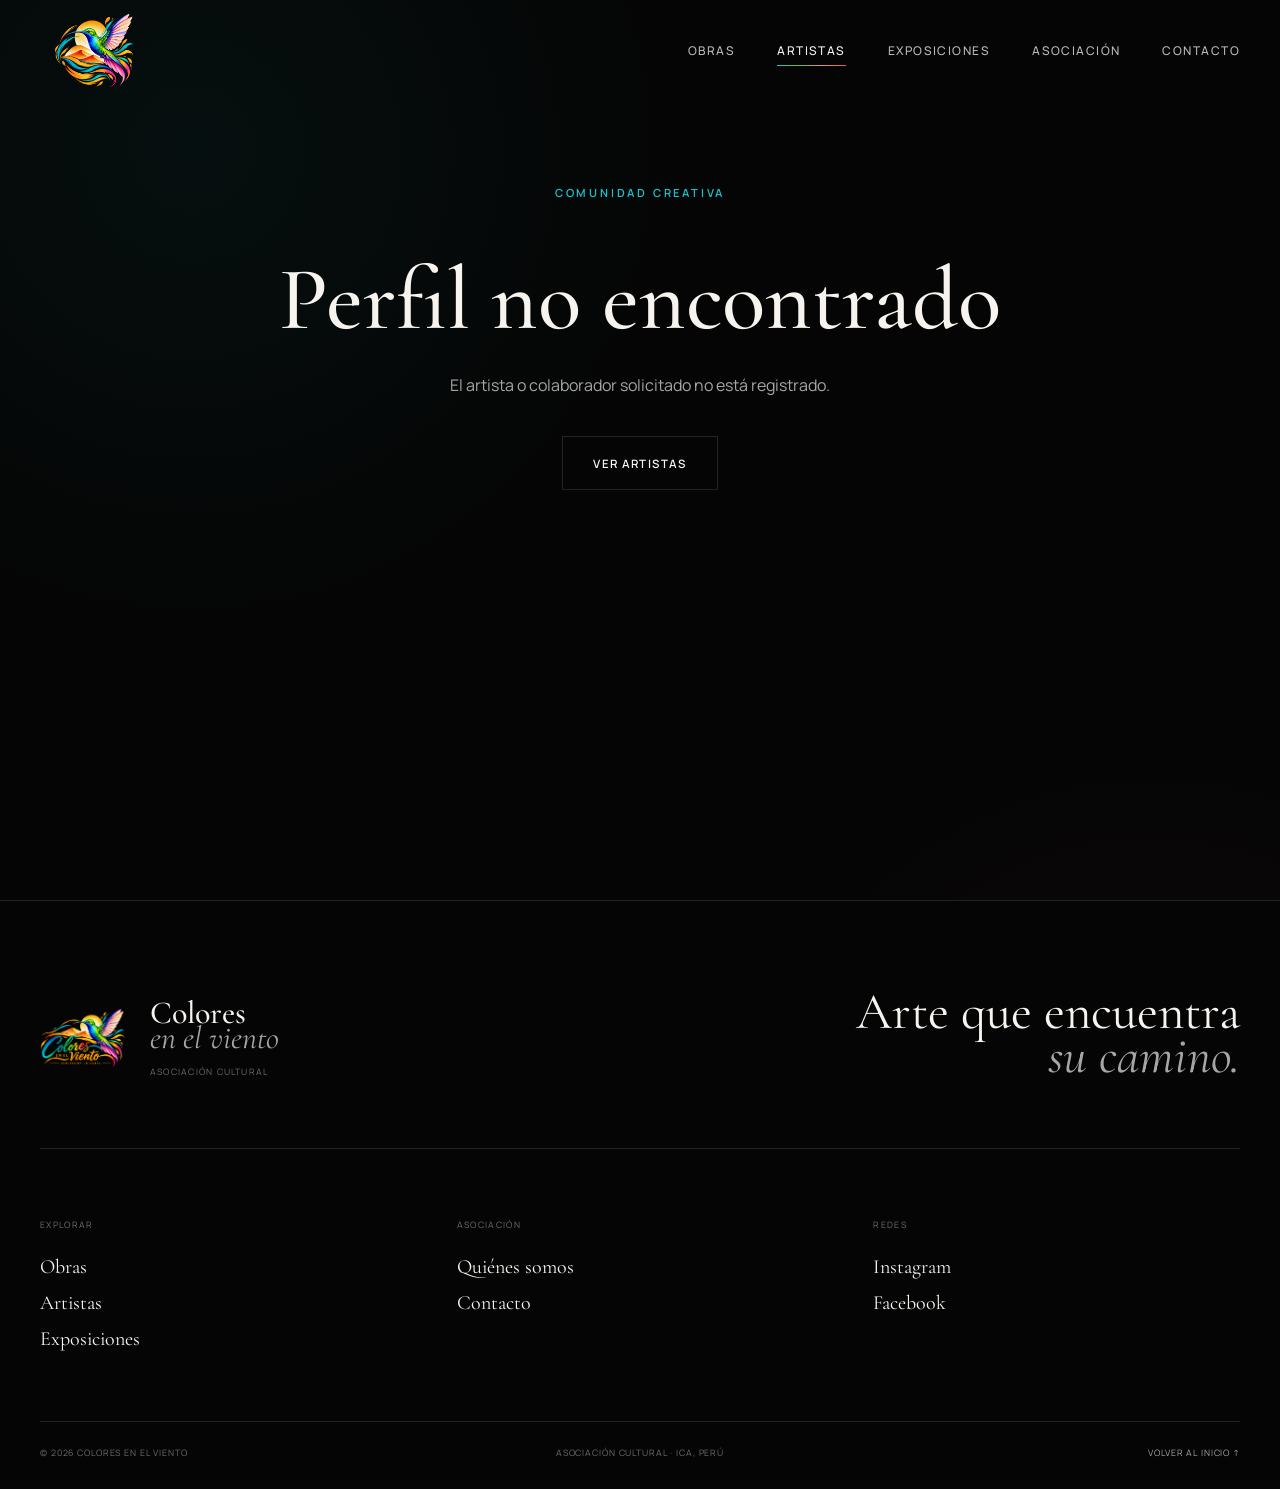
==== commit a15f975d: "Se añadio links reales de ig y facebook" ====
--- a/artista.html
+++ b/artista.html
@@ -527,13 +527,21 @@
                     Redes
                 </span>
 
-                <span class="site-footer__pending">
-                    Instagram
-                </span>
-
-                <span class="site-footer__pending">
-                    Facebook
-                </span>
+                <a
+                        href="https://www.instagram.com/coloresenelviento.arte/"
+                        target="_blank"
+                        rel="noopener noreferrer"
+                    >
+                        Instagram
+                </a>
+
+                <a
+                        href="https://www.facebook.com/coloresenelviento.arte"
+                        target="_blank"
+                        rel="noopener noreferrer"
+                    >
+                        Facebook
+                </a>
 
             </div>
 
--- a/css/styles.css
+++ b/css/styles.css
@@ -260,6 +260,8 @@
     width: 105px;
     height: auto;
 
+    max-height: calc(var(--header-height) - 18px);
+
     display: block;
 
     object-fit: contain;
@@ -7874,4 +7876,216 @@
     display:
         none !important;
 
-}+}
+
+/* =========================================================
+   23. INTERPRETACIONES DE OBRA
+   Pegar al FINAL de css/styles.css
+========================================================= */
+
+.artwork-interpretations {
+    display: grid;
+    grid-template-columns: 45px 1fr;
+    gap: 20px;
+    padding: 40px 0;
+    border-top: 1px solid rgba(255,255,255,.1);
+}
+
+.artwork-interpretations__intro {
+    max-width: 500px;
+    margin: -4px 0 28px;
+    color: rgba(255,255,255,.58);
+    font-family: var(--font-display);
+    font-size: 1.05rem;
+    line-height: 1.55;
+}
+
+.artwork-interpretations__list {
+    display: grid;
+    gap: 10px;
+}
+
+.interpretation-card {
+    --interpretation-accent: var(--color-cyan);
+    position: relative;
+    overflow: hidden;
+    border: 1px solid rgba(255,255,255,.09);
+    background: rgba(255,255,255,.018);
+    box-shadow: inset 2px 0 0 var(--interpretation-accent);
+    transition:
+        border-color .3s ease,
+        background .3s ease,
+        transform .3s ease;
+}
+
+.interpretation-card[data-type="ciencia"] {
+    --interpretation-accent: var(--color-cyan);
+}
+
+.interpretation-card[data-type="tecnologia"] {
+    --interpretation-accent: var(--color-blue);
+}
+
+.interpretation-card[data-type="violencia"] {
+    --interpretation-accent: var(--color-gold);
+}
+
+.interpretation-card[data-type="bienestar"] {
+    --interpretation-accent: var(--color-green);
+}
+
+.interpretation-card[data-type="etica"] {
+    --interpretation-accent: var(--color-pink);
+}
+
+.interpretation-card:hover,
+.interpretation-card.is-open {
+    border-color: rgba(255,255,255,.17);
+    background: rgba(255,255,255,.035);
+}
+
+.interpretation-card:hover {
+    transform: translateY(-2px);
+}
+
+.interpretation-card__toggle {
+    width: 100%;
+    min-height: 82px;
+    display: grid;
+    grid-template-columns: 42px 1fr 34px;
+    align-items: center;
+    gap: 14px;
+    padding: 18px 18px 18px 20px;
+    text-align: left;
+    color: white;
+}
+
+.interpretation-card__number {
+    color: var(--interpretation-accent);
+    font-size: .55rem;
+    font-weight: 600;
+    letter-spacing: .12em;
+}
+
+.interpretation-card__title {
+    font-size: .68rem;
+    font-weight: 600;
+    line-height: 1.4;
+    letter-spacing: .1em;
+    text-transform: uppercase;
+}
+
+.interpretation-card__icon {
+    width: 30px;
+    height: 30px;
+    display: grid;
+    place-items: center;
+    justify-self: end;
+    border: 1px solid rgba(255,255,255,.13);
+    border-radius: 50%;
+    color: rgba(255,255,255,.7);
+    font-size: 1rem;
+    line-height: 1;
+    transition:
+        transform .35s cubic-bezier(.2,.7,.2,1),
+        color .3s ease,
+        border-color .3s ease;
+}
+
+.interpretation-card.is-open .interpretation-card__icon {
+    transform: rotate(45deg);
+    color: var(--interpretation-accent);
+    border-color: var(--interpretation-accent);
+}
+
+.interpretation-card__content {
+    display: grid;
+    grid-template-rows: 0fr;
+    opacity: 0;
+    transition:
+        grid-template-rows .4s cubic-bezier(.2,.7,.2,1),
+        opacity .3s ease;
+}
+
+.interpretation-card.is-open .interpretation-card__content {
+    grid-template-rows: 1fr;
+    opacity: 1;
+}
+
+.interpretation-card__content-inner {
+    min-height: 0;
+    overflow: hidden;
+}
+
+.interpretation-card__content p {
+    margin: 0;
+    padding: 0 20px 24px 76px;
+    color: #c9c9c9;
+    font-family: var(--font-display);
+    font-size: 1rem;
+    line-height: 1.65;
+}
+
+.artwork-no-interpretations {
+    color: var(--color-gray);
+    font-size: .75rem;
+    line-height: 1.6;
+}
+
+/* Exposición relacionada: ya no ocupa una sección numerada */
+
+.artwork-exhibition-note {
+    margin-top: 8px;
+    padding: 28px 0 6px 65px;
+    border-top: 1px solid rgba(255,255,255,.1);
+}
+
+.artwork-exhibition-note__label {
+    display: block;
+    margin-bottom: 14px;
+    color: rgba(255,255,255,.32);
+    font-size: .55rem;
+    font-weight: 600;
+    letter-spacing: .15em;
+    text-transform: uppercase;
+}
+
+.artwork-exhibition-note__link {
+    position: relative;
+    display: grid;
+    grid-template-columns: 1fr auto;
+    gap: 5px 18px;
+    align-items: center;
+    padding: 14px 0;
+    border-bottom: 1px solid rgba(255,255,255,.07);
+    transition: padding-left .25s ease;
+}
+
+.artwork-exhibition-note__link:hover {
+    padding-left: 7px;
+}
+
+.artwork-exhibition-note__link strong {
+    color: white;
+    font-family: var(--font-display);
+    font-size: 1.08rem;
+    font-weight: 500;
+}
+
+.artwork-exhibition-note__link > span:not(.artwork-exhibition-note__arrow) {
+    grid-column: 1;
+    color: rgba(255,255,255,.4);
+    font-size: .56rem;
+}
+
+.artwork-exhibition-note__arrow {
+    grid-column: 2;
+    grid-row: 1 / 3;
+    color: var(--color-cyan);
+    font-size: .9rem;
+}
+
+.artwork-exhibition-note__divider {
+    display: block;
+    height: 8px;
+}
--- a/css/responsive.css
+++ b/css/responsive.css
@@ -150,7 +150,7 @@
 @media (max-width: 400px) {
 
     .header__logo {
-        width: 112px;
+        width: 68px;
     }
 
 
@@ -2140,4 +2140,101 @@
         align-self: flex-start;
     }
 
-}+}
+/* =========================================================
+   INTERPRETACIONES DE OBRA — RESPONSIVE
+   Pegar al FINAL de css/responsive.css
+========================================================= */
+
+@media (max-width: 700px) {
+
+    .artwork-interpretations {
+        grid-template-columns: 30px 1fr;
+        gap: 10px;
+        padding: 32px 0;
+    }
+
+    .artwork-interpretations__intro {
+        margin-bottom: 24px;
+        font-size: 1rem;
+        line-height: 1.55;
+    }
+
+    .artwork-interpretations__list {
+        gap: 9px;
+    }
+
+    .interpretation-card {
+        box-shadow: inset 2px 0 0 var(--interpretation-accent);
+    }
+
+    .interpretation-card:hover {
+        transform: none;
+    }
+
+    .interpretation-card__toggle {
+        min-height: 76px;
+        grid-template-columns: 34px 1fr 32px;
+        gap: 10px;
+        padding: 16px 13px 16px 15px;
+    }
+
+    .interpretation-card__number {
+        font-size: .5rem;
+    }
+
+    .interpretation-card__title {
+        font-size: .64rem;
+        line-height: 1.45;
+        letter-spacing: .075em;
+    }
+
+    .interpretation-card__icon {
+        width: 28px;
+        height: 28px;
+    }
+
+    .interpretation-card__content p {
+        padding: 0 15px 20px 49px;
+        font-size: 1rem;
+        line-height: 1.65;
+    }
+
+    .artwork-exhibition-note {
+        margin-top: 0;
+        padding: 25px 0 0 40px;
+    }
+
+    .artwork-exhibition-note__link {
+        padding: 12px 0;
+    }
+
+    .artwork-exhibition-note__link strong {
+        font-size: 1rem;
+        line-height: 1.3;
+    }
+
+}
+
+@media (max-width: 400px) {
+
+    .interpretation-card__toggle {
+        grid-template-columns: 30px 1fr 28px;
+        padding-left: 12px;
+        padding-right: 10px;
+    }
+
+    .interpretation-card__title {
+        font-size: .6rem;
+    }
+
+    .interpretation-card__content p {
+        padding-left: 42px;
+        padding-right: 12px;
+    }
+
+    .artwork-exhibition-note {
+        padding-left: 40px;
+    }
+
+}
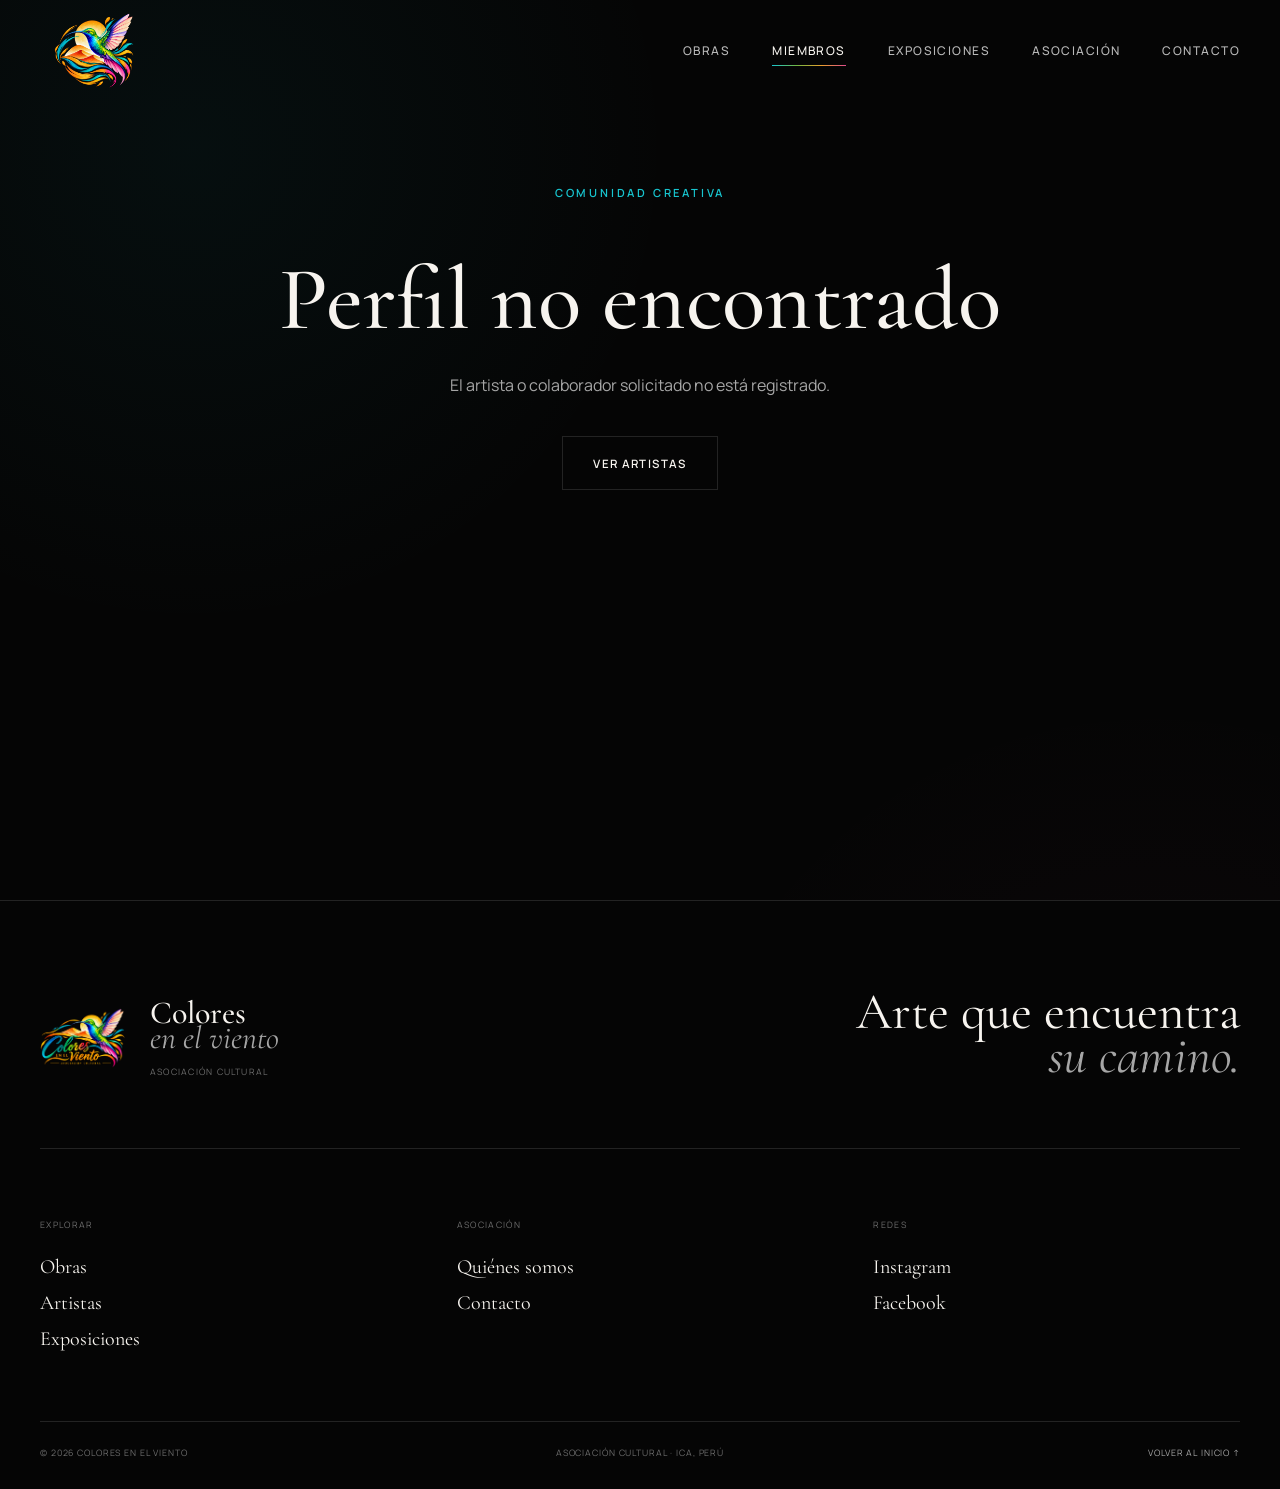
==== commit 43019566: "Cambios" ====
--- a/artista.html
+++ b/artista.html
@@ -78,7 +78,7 @@
                 href="artistas.html"
                 class="desktop-nav__link active"
             >
-                Artistas
+                Miembros
             </a>
 
             <a
--- a/css/responsive.css
+++ b/css/responsive.css
@@ -1859,9 +1859,9 @@
 
     .contact-hero h1 {
         font-size:
-            clamp(4.8rem, 22vw, 7rem);
-
-        line-height: .7;
+            clamp(4rem, 17vw, 5.8rem);
+
+        line-height: .72;
     }
 
 
@@ -2238,3 +2238,140 @@
     }
 
 }
+
+/* =========================================================
+   CORRECCIÓN CONTACTO MÓVIL
+========================================================= */
+
+@media (max-width: 700px) {
+
+    html,
+    body {
+        width: 100%;
+        max-width: 100%;
+        overflow-x: hidden;
+    }
+
+
+    .contact-page,
+    .contact-hero,
+    .contact-information,
+    .contact-statement,
+    .contact-form-section,
+    .contact-collaboration {
+        width: 100%;
+        max-width: 100%;
+        overflow-x: hidden;
+    }
+
+
+    .contact-page .container {
+        width: calc(100% - 36px);
+        max-width: 100%;
+
+        margin-left: auto;
+        margin-right: auto;
+    }
+
+
+    .contact-hero__container {
+        width: 100%;
+    }
+
+
+    .contact-hero__main,
+    .contact-section-heading,
+    .contact-form-layout,
+    .contact-collaboration__grid {
+        min-width: 0;
+    }
+
+
+    .contact-link-card {
+        width: 100%;
+        min-width: 0;
+
+        grid-template-columns:
+            34px
+            minmax(0, 1fr)
+            28px;
+
+        gap: 12px;
+    }
+
+
+    .contact-link-card > div {
+        min-width: 0;
+    }
+
+
+    .contact-link-card strong {
+        max-width: 100%;
+
+        font-size:
+            clamp(
+                1.7rem,
+                8vw,
+                2.5rem
+            );
+
+        line-height: 1;
+
+        overflow-wrap: anywhere;
+        word-break: break-word;
+    }
+
+
+    .contact-link-card__label {
+        font-size: .55rem;
+    }
+
+
+    .contact-hero h1 {
+        max-width: 100%;
+
+        font-size:
+            clamp(
+                4.2rem,
+                18vw,
+                6rem
+            );
+
+        line-height: .72;
+    }
+
+
+    .contact-hero h1 span {
+        max-width: 100%;
+    }
+
+
+    .contact-hero__intro {
+        width: 100%;
+        max-width: 100%;
+    }
+
+
+    .contact-hero__intro p {
+        max-width: 100%;
+
+        font-size: 1rem;
+
+        line-height: 1.7;
+    }
+
+
+    .contact-section-heading h2,
+    .contact-form-intro h2 {
+        max-width: 100%;
+    }
+
+
+    .contact-form {
+        width: 100%;
+        max-width: 100%;
+
+        box-sizing: border-box;
+    }
+
+}
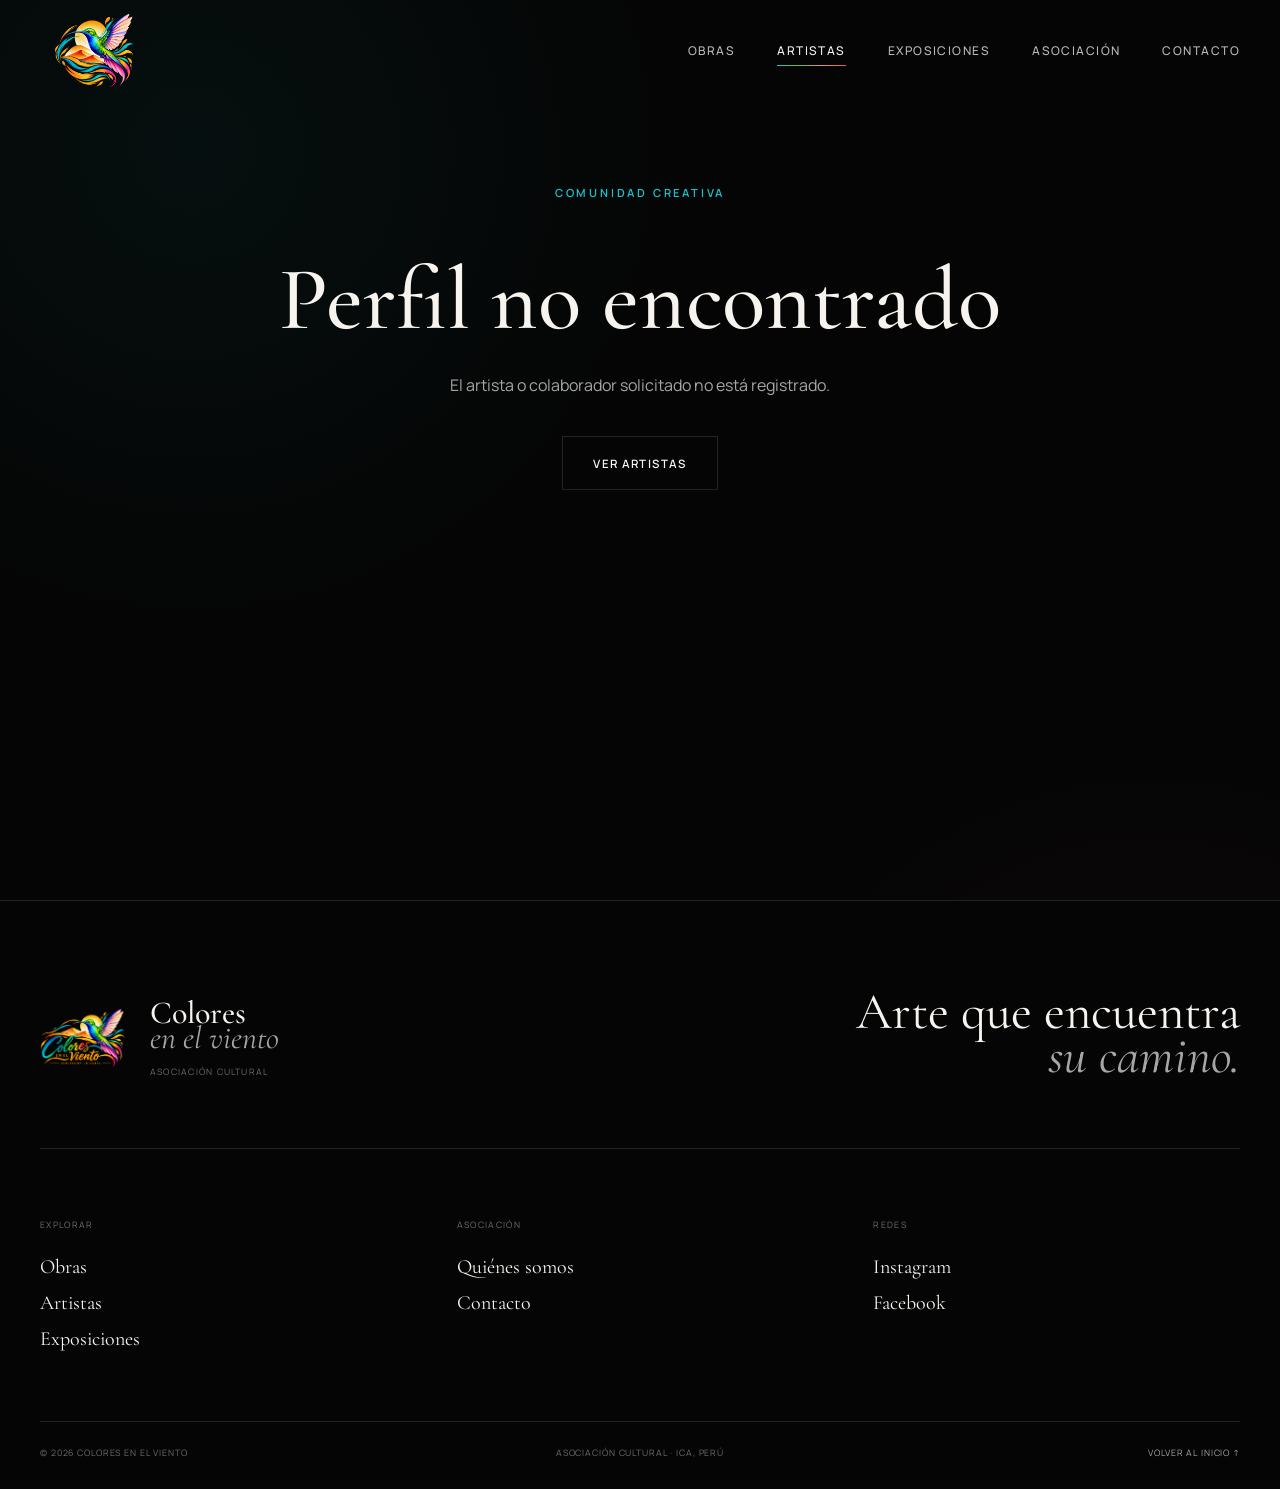
==== commit 9b570b26: "Cambios5" ====
--- a/artista.html
+++ b/artista.html
@@ -78,7 +78,7 @@
                 href="artistas.html"
                 class="desktop-nav__link active"
             >
-                Miembros
+                Artistas
             </a>
 
             <a
--- a/css/styles.css
+++ b/css/styles.css
@@ -8089,3 +8089,710 @@
     display: block;
     height: 8px;
 }
+
+/* =========================================================
+   24. INVITADOS Y OBRAS INVITADAS
+========================================================= */
+
+
+/* =========================================================
+   INVITADOS
+========================================================= */
+
+.exhibition-guests {
+    padding:
+        120px
+        0
+        140px;
+
+    border-top:
+        1px solid
+        var(--color-border);
+
+    background:
+        #080808;
+}
+
+
+.exhibition-guests__grid {
+    display: grid;
+
+    grid-template-columns:
+        repeat(4, minmax(0, 1fr));
+
+    gap: 25px;
+}
+
+
+.exhibition-guest-card {
+    min-width: 0;
+}
+
+
+.exhibition-guest-card__image {
+    position: relative;
+
+    width: 100%;
+
+    display: block;
+
+    aspect-ratio:
+        4 / 5;
+
+    padding: 0;
+
+    overflow: hidden;
+
+    border: 0;
+
+    background:
+        radial-gradient(
+            circle,
+            #282828,
+            #111
+        );
+
+    color: white;
+
+    text-align: left;
+
+    cursor: pointer;
+}
+
+
+.exhibition-guest-card__image img {
+    width: 100%;
+    height: 100%;
+
+    object-fit: cover;
+
+    transition:
+        transform .7s ease;
+}
+
+
+.exhibition-guest-card:hover
+.exhibition-guest-card__image img,
+.exhibition-guest-card.is-open
+.exhibition-guest-card__image img {
+    transform:
+        scale(1.025);
+}
+
+
+.exhibition-guest-card__number {
+    position: absolute;
+
+    top: 16px;
+    left: 16px;
+
+    width: 34px;
+    height: 34px;
+
+    display: grid;
+
+    place-items: center;
+
+    border:
+        1px solid
+        rgba(255,255,255,.35);
+
+    border-radius: 50%;
+
+    background:
+        rgba(0,0,0,.38);
+
+    font-size: .55rem;
+}
+
+
+.exhibition-guest-card__action {
+    position: absolute;
+
+    right: 16px;
+    bottom: 16px;
+
+    padding:
+        10px
+        13px;
+
+    background:
+        rgba(5,5,5,.86);
+
+    border:
+        1px solid
+        rgba(255,255,255,.18);
+
+    color: white;
+
+    font-size: .56rem;
+
+    font-weight: 700;
+
+    letter-spacing: .08em;
+
+    text-transform: uppercase;
+}
+
+
+.exhibition-guest-card__image--empty::after {
+    content: "INVITADA";
+
+    position: absolute;
+
+    inset: 0;
+
+    display: grid;
+
+    place-items: center;
+
+    color:
+        rgba(255,255,255,.08);
+
+    font-family:
+        var(--font-display);
+
+    font-size:
+        clamp(
+            2rem,
+            6vw,
+            5rem
+        );
+}
+
+
+.exhibition-guest-card__heading {
+    display: flex;
+
+    justify-content: space-between;
+
+    align-items: flex-start;
+
+    gap: 25px;
+
+    padding:
+        20px
+        0;
+}
+
+
+.exhibition-guest-card__heading
+> div
+> span {
+    color:
+        var(--color-gold);
+
+    font-size: .55rem;
+
+    letter-spacing: .12em;
+
+    text-transform: uppercase;
+}
+
+
+.exhibition-guest-card__heading h3 {
+    font-family:
+        var(--font-display);
+
+    font-size:
+        1.7rem;
+
+    font-weight: 500;
+
+    line-height: 1.1;
+}
+
+
+.exhibition-guest-card__heading
+> span {
+    flex:
+        0 0 auto;
+
+    padding-top: 3px;
+
+    color:
+        var(--color-gray-dark);
+
+    font-size: .55rem;
+
+    letter-spacing: .08em;
+
+    text-transform: uppercase;
+}
+
+
+.exhibition-guest-card__bio {
+    padding:
+        24px
+        0
+        10px;
+
+    border-top:
+        1px solid
+        var(--color-border);
+
+    animation:
+        guestBioAppear
+        .35s
+        ease
+        both;
+}
+
+
+@keyframes guestBioAppear {
+
+    from {
+
+        opacity: 0;
+
+        transform:
+            translateY(-8px);
+
+    }
+
+    to {
+
+        opacity: 1;
+
+        transform:
+            translateY(0);
+
+    }
+
+}
+
+
+.exhibition-guest-card__bio p {
+    max-width: 680px;
+
+    color:
+        #c9c9c9;
+
+    font-family:
+        var(--font-display);
+
+    font-size: 1.15rem;
+
+    line-height: 1.7;
+}
+
+
+/* =========================================================
+   OBRA INVITADA
+========================================================= */
+
+.exhibition-work-card__image--button {
+    width: 100%;
+
+    padding: 0;
+
+    border: 0;
+
+    color: inherit;
+
+    cursor: pointer;
+}
+
+
+.exhibition-work-card__guest-badge {
+    position: absolute;
+
+    top: 15px;
+    right: 15px;
+
+    padding:
+        8px
+        10px;
+
+    background:
+        rgba(233,160,45,.92);
+
+    color:
+        #050505;
+
+    font-size: .5rem;
+
+    font-weight: 800;
+
+    letter-spacing: .1em;
+
+    text-transform: uppercase;
+}
+
+
+.exhibition-work-card--guest
+.exhibition-work-card__image {
+    outline:
+        1px solid
+        rgba(233,160,45,.22);
+
+    outline-offset:
+        -1px;
+}
+
+
+.exhibition-work-card__title-button {
+    padding: 0;
+
+    border: 0;
+
+    background: none;
+
+    color: white;
+
+    font: inherit;
+
+    text-align: left;
+
+    cursor: pointer;
+
+    transition:
+        color .25s ease;
+}
+
+
+.exhibition-work-card__title-button:hover {
+    color:
+        var(--color-gold);
+}
+
+
+/* =========================================================
+   MODAL OBRA INVITADA
+========================================================= */
+
+body.guest-work-modal-open {
+    overflow: hidden;
+}
+
+
+.guest-work-modal {
+    position: fixed;
+
+    inset: 0;
+
+    z-index: 2000;
+
+    display: grid;
+
+    place-items: center;
+
+    padding: 30px;
+
+    opacity: 0;
+
+    transition:
+        opacity .25s ease;
+}
+
+
+.guest-work-modal.is-open {
+    opacity: 1;
+}
+
+
+.guest-work-modal__backdrop {
+    position: absolute;
+
+    inset: 0;
+
+    width: 100%;
+    height: 100%;
+
+    border: 0;
+
+    background:
+        rgba(0,0,0,.82);
+
+    backdrop-filter:
+        blur(16px);
+
+    -webkit-backdrop-filter:
+        blur(16px);
+
+    cursor: pointer;
+}
+
+
+.guest-work-modal__panel {
+    position: relative;
+
+    z-index: 2;
+
+    width:
+        min(
+            1180px,
+            100%
+        );
+
+    max-height:
+        calc(
+            100svh
+            - 60px
+        );
+
+    display: grid;
+
+    grid-template-columns:
+        minmax(300px, .82fr)
+        minmax(0, 1.18fr);
+
+    overflow: auto;
+
+    border:
+        1px solid
+        rgba(255,255,255,.12);
+
+    background:
+        #0b0b0b;
+
+    box-shadow:
+        0
+        35px
+        120px
+        rgba(0,0,0,.65);
+
+    transform:
+        translateY(18px)
+        scale(.985);
+
+    transition:
+        transform
+        .3s
+        cubic-bezier(.2,.7,.2,1);
+}
+
+
+.guest-work-modal.is-open
+.guest-work-modal__panel {
+    transform:
+        translateY(0)
+        scale(1);
+}
+
+
+.guest-work-modal__close {
+    position: sticky;
+
+    top: 15px;
+
+    grid-column:
+        1 / -1;
+
+    justify-self: end;
+
+    width: 44px;
+    height: 44px;
+
+    margin:
+        15px
+        15px
+        -59px
+        0;
+
+    display: grid;
+
+    place-items: center;
+
+    z-index: 8;
+
+    border:
+        1px solid
+        rgba(255,255,255,.18);
+
+    border-radius: 50%;
+
+    background:
+        rgba(5,5,5,.78);
+
+    color: white;
+
+    font-size: 1.5rem;
+
+    cursor: pointer;
+}
+
+
+.guest-work-modal__visual {
+    position: relative;
+
+    min-height: 100%;
+
+    padding:
+        80px
+        45px
+        45px;
+
+    display: flex;
+
+    align-items: flex-start;
+
+    justify-content: center;
+
+    background:
+        radial-gradient(
+            circle at 50% 40%,
+            #242424,
+            #111 55%,
+            #090909
+        );
+}
+
+
+.guest-work-modal__visual img {
+    width: auto;
+
+    max-width: 100%;
+
+    max-height: 72svh;
+
+    object-fit: contain;
+
+    box-shadow:
+        0
+        30px
+        80px
+        rgba(0,0,0,.45);
+}
+
+
+.guest-work-modal__badge {
+    position: absolute;
+
+    left: 20px;
+    bottom: 20px;
+
+    padding:
+        9px
+        12px;
+
+    background:
+        var(--color-gold);
+
+    color:
+        #050505;
+
+    font-size: .52rem;
+
+    font-weight: 800;
+
+    letter-spacing: .1em;
+
+    text-transform: uppercase;
+}
+
+
+.guest-work-modal__content {
+    padding:
+        85px
+        clamp(
+            30px,
+            5vw,
+            70px
+        )
+        70px;
+}
+
+
+.guest-work-modal__content h2 {
+    margin-top: 8px;
+
+    font-family:
+        var(--font-display);
+
+    font-size:
+        clamp(
+            3.2rem,
+            6vw,
+            6rem
+        );
+
+    font-weight: 500;
+
+    line-height: .9;
+
+    letter-spacing: -.045em;
+}
+
+
+.guest-work-modal__artist {
+    margin-top: 18px;
+
+    color:
+        var(--color-gold);
+
+    font-size: .68rem;
+
+    letter-spacing: .1em;
+
+    text-transform: uppercase;
+}
+
+
+.guest-work-modal__technical {
+    margin-top: 45px;
+
+    border-top:
+        1px solid
+        var(--color-border);
+}
+
+
+.guest-work-modal__technical
+> div {
+    display: grid;
+
+    grid-template-columns:
+        130px
+        1fr;
+
+    gap: 20px;
+
+    padding:
+        13px
+        0;
+
+    border-bottom:
+        1px solid
+        var(--color-border);
+}
+
+
+.guest-work-modal__technical dt {
+    color:
+        var(--color-gray-dark);
+
+    font-size: .58rem;
+
+    letter-spacing: .08em;
+
+    text-transform: uppercase;
+}
+
+
+.guest-work-modal__technical dd {
+    color:
+        #e5e5e5;
+
+    font-size: .72rem;
+}
+
+
+.guest-work-modal__description,
+.guest-work-modal__interpretations {
+    padding-top:
+        45px;
+}
+
+
+.guest-work-modal__description p {
+    color:
+        #d0d0d0;
+
+    font-family:
+        var(--font-display);
+
+    font-size: 1.2rem;
+
+    line-height: 1.7;
+}
--- a/css/responsive.css
+++ b/css/responsive.css
@@ -2374,4 +2374,234 @@
         box-sizing: border-box;
     }
 
+}
+
+/* =========================================================
+   INVITADOS + OBRA INVITADA RESPONSIVE
+========================================================= */
+
+@media (max-width: 1050px) {
+
+    .exhibition-guests__grid {
+        grid-template-columns:
+            repeat(2, minmax(0, 1fr));
+    }
+
+
+    .guest-work-modal__panel {
+        grid-template-columns:
+            .9fr
+            1.1fr;
+    }
+
+}
+
+
+
+@media (max-width: 700px) {
+
+    /* Invitados */
+
+    .exhibition-guests__grid {
+        grid-template-columns:
+            1fr 1fr;
+
+        gap:
+            40px
+            15px;
+    }
+
+
+    .exhibition-guests__grid {
+        grid-template-columns:
+            1fr;
+
+        gap: 55px;
+    }
+
+
+    .exhibition-guest-card__image {
+        aspect-ratio:
+            4 / 5;
+    }
+
+
+    .exhibition-guest-card__heading {
+        display: block;
+    }
+
+
+    .exhibition-guest-card__heading
+    > span {
+        display: block;
+
+        margin-top: 12px;
+    }
+
+
+    .exhibition-guest-card__heading h3 {
+        font-size:
+            clamp(
+                2.2rem,
+                10vw,
+                3.2rem
+            );
+    }
+
+
+    .exhibition-guest-card__bio p {
+        font-size: 1.05rem;
+    }
+
+
+    /* Obra invitada */
+
+    .exhibition-work-card__guest-badge {
+        top: 14px;
+
+        right: 14px;
+    }
+
+
+    .exhibition-work-card__image--button
+    .exhibition-work-card__view {
+        opacity: 1;
+
+        transform: none;
+    }
+
+
+    /* Modal */
+
+    .guest-work-modal {
+        display: block;
+
+        padding: 0;
+    }
+
+
+    .guest-work-modal__panel {
+        position: absolute;
+
+        inset:
+            var(--header-height)
+            0
+            0;
+
+        width: 100%;
+
+        height:
+            calc(
+                100svh
+                - var(--header-height)
+            );
+
+        max-height: none;
+
+        display: block;
+
+        border: 0;
+
+        border-top:
+            1px solid
+            rgba(255,255,255,.12);
+
+        transform:
+            translateY(25px);
+    }
+
+
+    .guest-work-modal.is-open
+    .guest-work-modal__panel {
+        transform:
+            translateY(0);
+    }
+
+
+    .guest-work-modal__close {
+        position: fixed;
+
+        top:
+            calc(
+                var(--header-height)
+                + 12px
+            );
+
+        right: 12px;
+
+        margin: 0;
+    }
+
+
+    .guest-work-modal__visual {
+        min-height: auto;
+
+        padding:
+            75px
+            22px
+            55px;
+    }
+
+
+    .guest-work-modal__visual img {
+        max-height:
+            58svh;
+    }
+
+
+    .guest-work-modal__content {
+        padding:
+            55px
+            20px
+            80px;
+    }
+
+
+    .guest-work-modal__content h2 {
+        font-size:
+            clamp(
+                3.2rem,
+                15vw,
+                5rem
+            );
+    }
+
+
+    .guest-work-modal__technical {
+        margin-top:
+            35px;
+    }
+
+
+    .guest-work-modal__technical
+    > div {
+        grid-template-columns:
+            105px
+            1fr;
+
+        gap: 12px;
+    }
+
+
+    .guest-work-modal__description p {
+        font-size:
+            1.08rem;
+    }
+
+
+    .guest-work-modal__interpretations
+    .interpretation-card__toggle {
+        grid-template-columns:
+            32px
+            1fr
+            30px;
+    }
+
+
+    .guest-work-modal__interpretations
+    .interpretation-card__content p {
+        padding-left:
+            47px;
+    }
+
 }
